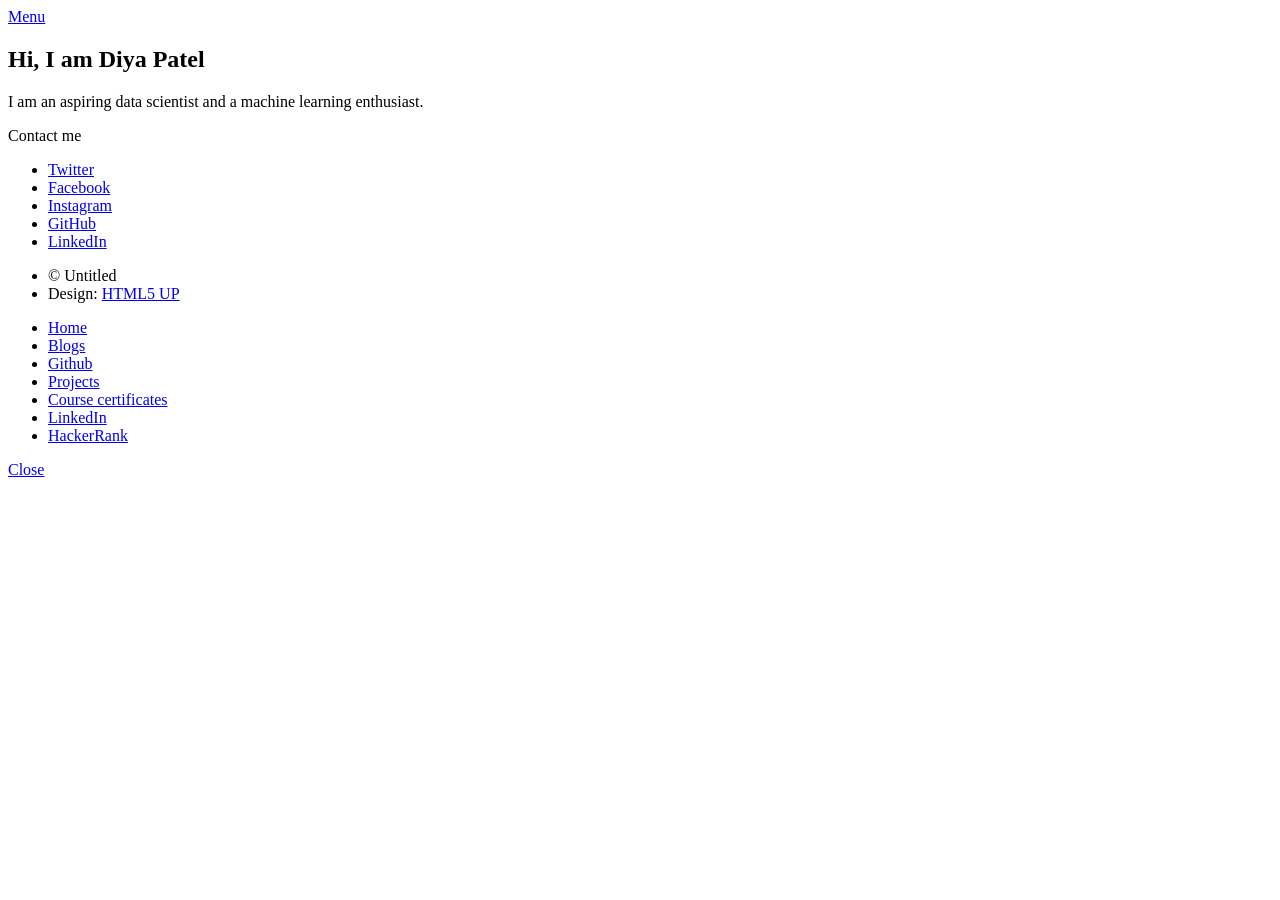
==== index.html @ 5899713f "Initial commit" ====
<!DOCTYPE HTML>
<!--
	Forty by HTML5 UP
	html5up.net | @ajlkn
	Free for personal and commercial use under the CCA 3.0 license (html5up.net/license)
-->
<html>
	<head>
		<title>Diya's portfolio</title>
		<meta charset="utf-8" />
		<meta name="viewport" content="width=device-width, initial-scale=1, user-scalable=no" />
		<link rel="stylesheet" href="assets/css/main.css" />
		<noscript><link rel="stylesheet" href="assets/css/noscript.css" /></noscript>
	</head>
	<body class="is-preload">

		<!-- Wrapper -->
			<div id="wrapper">

				<!-- Header -->
					<header id="header" class="alt">
						<a href="index.html" class="logo"><strong></strong> <span></span></a>
						<nav>
							<a href="#menu">Menu</a>
						</nav>
					</header>

				<!-- Menu -->
					<nav id="menu">
						<ul class="links">
							<li><a href="index.html">Home</a></li>
							<li><a href="generic.html">Blogs</a></li>
							<li><a href="https://github.com/diapatel">Github</a></li>
							<li><a href="elements.html">Projects</a></li>
							<li><a href="elements.html">Course certificates</a></li>
							<li><a href="elements.html">LinkedIn</a></li>
							<li><a href="elements.html">HackerRank</a></li>
						</ul>
						<ul class="actions stacked">
						<!--	<li><a href="#" class="button primary fit">Get Started</a></li> 
							<li><a href="#" class="button fit">Log In</a></li> -->
						</ul>
					</nav>

				<!-- Banner -->
					<section id="banner" class="major">
						<div class="inner">
							<header class="major">
								<h1> Hi, I am Diya Patel</h1>
							</header>
							<div class="content">
								<p>I am an aspiring data scientist and a machine learning enthusiast.</p>
								<ul class="actions"> 
							<!--		<li><a href="#one" class="button next scrolly">Get Started</a></li> -->
								</ul>
							</div>
						</div>
					</section>

				<!-- Main -->
			<!--		<div id="main">

						<!-- One -->
							<section id="one" class="tiles">
					<!--			<article>
									<span class="image">
										<img src=C:\Users\Rakesh\OneDrive\Pictures\BvJbg8Z-inspirational-quote-wallpaper.jpg" alt="" />
									</span>
									<header class="major">
										<h3><a href="landing.html" class="link">Aliquam</a></h3>
										<p>Ipsum dolor sit amet</p>
									</header>
								</article>
								<article>
									<span class="image">
										<img src="images/pic02.jpg" alt="" />
									</span>
									<header class="major">
										<h3><a href="landing.html" class="link">Tempus</a></h3>
										<p>feugiat amet tempus</p>
									</header>
								</article>
								<article>
									<span class="image">
										<img src="images/pic03.jpg" alt="" />
									</span>
									<header class="major">
										<h3><a href="landing.html" class="https://medium.com/@diya.r.pateldpsv/perks-of-using-category-data-type-in-pandas-9f0ec62cf2f5">Magna</a></h3>
										<p>Lorem etiam nullam</p>
									</header>
								</article>
								<article>
									<span class="image">
										<img src="images/pic04.jpg" alt="" />
									</span>
									<header class="major">
										<h3><a href="landing.html" class="link">Ipsum</a></h3>
										<p>Nisl sed aliquam</p>
									</header>
								</article>
								<article>
									<span class="image">
										<img src="images/pic05.jpg" alt="" />
									</span>
									<header class="major">
										<h3><a href="landing.html" class="link">Consequat</a></h3>
										<p>Ipsum dolor sit amet</p>
									</header>
								</article>
								<article>
									<span class="image">
										<img src="images/pic06.jpg" alt="" />
									</span>
									<header class="major">
										<h3><a href="landing.html" class="link">Etiam</a></h3>
										<p>Feugiat amet tempus</p>
									</header>
								</article> -->
							</section> 

						<!-- Two -->
					<!--		<section id="two">
								<div class="inner">
									<header class="major">
										<h2>Massa libero</h2>
									</header>
									<p>Nullam et orci eu lorem consequat tincidunt vivamus et sagittis libero. Mauris aliquet magna magna sed nunc rhoncus pharetra. Pellentesque condimentum sem. In efficitur ligula tate urna. Maecenas laoreet massa vel lacinia pellentesque lorem ipsum dolor. Nullam et orci eu lorem consequat tincidunt. Vivamus et sagittis libero. Mauris aliquet magna magna sed nunc rhoncus amet pharetra et feugiat tempus.</p>
									<ul class="actions">
										<li><a href="landing.html" class="button next">Get Started</a></li>
									</ul>
								</div>
							</section> -->

					</div> 

				<!-- Contact -->
			<!--		<section id="contact">
						<div class="inner">
							<section>
								<form method="post" action="#">
									<div class="fields">
										<div class="field half">
											<label for="name">Name</label>
											<input type="text" name="name" id="name" />
										</div>
										<div class="field half">
											<label for="email">Email</label>
											<input type="text" name="email" id="email" />
										</div>
										<div class="field">
											<label for="message">Message</label>
											<textarea name="message" id="message" rows="6"></textarea>
										</div>
									</div>
									<ul class="actions">
										<li><input type="submit" value="Send Message" class="primary" /></li>
										<li><input type="reset" value="Clear" /></li>
									</ul>
								</form>
							</section>
							<section class="split">
								<section>
									<div class="contact-method">
										<span class="icon solid alt fa-envelope"></span>
										<h3>Email</h3>
										<a href="#">information@untitled.tld</a>
									</div>
								</section>
								<section>
									<div class="contact-method">
										<span class="icon solid alt fa-phone"></span>
										<h3>Phone</h3>
										<span>(000) 000-0000 x12387</span>
									</div>
								</section>
								<section>
									<div class="contact-method">
										<span class="icon solid alt fa-home"></span>
										<h3>Address</h3>
										<span>1234 Somewhere Road #5432<br />
										Nashville, TN 00000<br />
										United States of America</span>
									</div>
								</section>
							</section>
						</div>
					</section> -->

				<!-- Footer -->
					<footer id="footer">

						<div class="inner">
							<label for="name">Contact me</label>
							<ul class="icons">
								<li><a href="#" class="icon brands alt fa-twitter"><span class="label">Twitter</span></a></li>
								<li><a href="#" class="icon brands alt fa-facebook-f"><span class="label">Facebook</span></a></li>
								<li><a href="#" class="icon brands alt fa-instagram"><span class="label">Instagram</span></a></li>
								<li><a href="#" class="icon brands alt fa-github"><span class="label">GitHub</span></a></li>
								<li><a href="#" class="icon brands alt fa-linkedin-in"><span class="label">LinkedIn</span></a></li>
							</ul>
							<ul class="copyright">
								<li>&copy; Untitled</li><li>Design: <a href="https://html5up.net">HTML5 UP</a></li>
							</ul>
						</div>
					</footer>

			</div>

		<!-- Scripts -->
			<script src="assets/js/jquery.min.js"></script>
			<script src="assets/js/jquery.scrolly.min.js"></script>
			<script src="assets/js/jquery.scrollex.min.js"></script>
			<script src="assets/js/browser.min.js"></script>
			<script src="assets/js/breakpoints.min.js"></script>
			<script src="assets/js/util.js"></script>
			<script src="assets/js/main.js"></script>

	</body>
</html>
---- assets/css/main.css ----
@import url(fontawesome-all.min.css);
@import url("https://fonts.googleapis.com/css?family=Source+Sans+Pro:300,300italic,600,600italic");

/*
	Forty by HTML5 UP
	html5up.net | @ajlkn
	Free for personal and commercial use under the CCA 3.0 license (html5up.net/license)
*/

html, body, div, span, applet, object,
iframe, h1, h2, h3, h4, h5, h6, p, blockquote,
pre, a, abbr, acronym, address, big, cite,
code, del, dfn, em, img, ins, kbd, q, s, samp,
small, strike, strong, sub, sup, tt, var, b,
u, i, center, dl, dt, dd, ol, ul, li, fieldset,
form, label, legend, table, caption, tbody,
tfoot, thead, tr, th, td, article, aside,
canvas, details, embed, figure, figcaption,
footer, header, hgroup, menu, nav, output, ruby,
section, summary, time, mark, audio, video {
	margin: 0;
	padding: 0;
	border: 0;
	font-size: 100%;
	font: inherit;
	vertical-align: baseline;}

article, aside, details, figcaption, figure,
footer, header, hgroup, menu, nav, section {
	display: block;}

body {
	line-height: 1;
}

ol, ul {
	list-style: none;
}

blockquote, q {
	quotes: none;
}

	blockquote:before, blockquote:after, q:before, q:after {
		content: '';
		content: none;
	}

table {
	border-collapse: collapse;
	border-spacing: 0;
}

body {
	-webkit-text-size-adjust: none;
}

mark {
	background-color: transparent;
	color: inherit;
}

input::-moz-focus-inner {
	border: 0;
	padding: 0;
}

input, select, textarea {
	-moz-appearance: none;
	-webkit-appearance: none;
	-ms-appearance: none;
	appearance: none;
}

/* Basic */

	@-ms-viewport {
		width: device-width;
	}

	body {
		-ms-overflow-style: scrollbar;
	}

	@media screen and (max-width: 480px) {

		html, body {
			min-width: 320px;
		}

	}

	html {
		box-sizing: border-box;
	}

	*, *:before, *:after {
		box-sizing: inherit;
	}

	body {
		background: #242943;
	}

		body.is-preload *, body.is-preload *:before, body.is-preload *:after {
			-moz-animation: none !important;
			-webkit-animation: none !important;
			-ms-animation: none !important;
			animation: none !important;
			-moz-transition: none !important;
			-webkit-transition: none !important;
			-ms-transition: none !important;
			transition: none !important;
		}

/* Type */

	body, input, select, textarea {
		color: #ffffff;
		font-family: "Source Sans Pro", Helvetica, sans-serif;
		font-size: 17pt;
		font-weight: 300;
		letter-spacing: 0.025em;
		line-height: 1.65;
	}

		@media screen and (max-width: 1680px) {

			body, input, select, textarea {
				font-size: 14pt;
			}

		}

		@media screen and (max-width: 1280px) {

			body, input, select, textarea {
				font-size: 12pt;
			}

		}

		@media screen and (max-width: 360px) {

			body, input, select, textarea {
				font-size: 11pt;
			}

		}

	a {
		-moz-transition: color 0.2s ease-in-out, border-bottom-color 0.2s ease-in-out;
		-webkit-transition: color 0.2s ease-in-out, border-bottom-color 0.2s ease-in-out;
		-ms-transition: color 0.2s ease-in-out, border-bottom-color 0.2s ease-in-out;
		transition: color 0.2s ease-in-out, border-bottom-color 0.2s ease-in-out;
		border-bottom: dotted 1px;
		color: inherit;
		text-decoration: none;
	}

		a:hover {
			border-bottom-color: transparent;
			color: #9bf1ff !important;
		}

		a:active {
			color: #53e3fb !important;
		}

	strong, b {
		color: #ffffff;
		font-weight: 600;
	}

	em, i {
		font-style: italic;
	}

	p {
		margin: 0 0 2em 0;
	}

	h1, h2, h3, h4, h5, h6 {
		color: #ffffff;
		font-weight: 600;
		line-height: 1.65;
		margin: 0 0 1em 0;
	}

		h1 a, h2 a, h3 a, h4 a, h5 a, h6 a {
			color: inherit;
			border-bottom: 0;
		}

	h1 {
		font-size: 2.5em;
	}

	h2 {
		font-size: 1.75em;
	}

	h3 {
		font-size: 1.35em;
	}

	h4 {
		font-size: 1.1em;
	}

	h5 {
		font-size: 0.9em;
	}

	h6 {
		font-size: 0.7em;
	}

	@media screen and (max-width: 736px) {

		h1 {
			font-size: 2em;
		}

		h2 {
			font-size: 1.5em;
		}

		h3 {
			font-size: 1.25em;
		}

	}

	sub {
		font-size: 0.8em;
		position: relative;
		top: 0.5em;
	}

	sup {
		font-size: 0.8em;
		position: relative;
		top: -0.5em;
	}

	blockquote {
		border-left: solid 4px rgba(212, 212, 255, 0.1);
		font-style: italic;
		margin: 0 0 2em 0;
		padding: 0.5em 0 0.5em 2em;
	}

	code {
		background: rgba(212, 212, 255, 0.035);
		font-family: "Courier New", monospace;
		font-size: 0.9em;
		margin: 0 0.25em;
		padding: 0.25em 0.65em;
	}

	pre {
		-webkit-overflow-scrolling: touch;
		font-family: "Courier New", monospace;
		font-size: 0.9em;
		margin: 0 0 2em 0;
	}

		pre code {
			display: block;
			line-height: 1.75;
			padding: 1em 1.5em;
			overflow-x: auto;
		}

	hr {
		border: 0;
		border-bottom: solid 1px rgba(212, 212, 255, 0.1);
		margin: 2em 0;
	}

		hr.major {
			margin: 3em 0;
		}

	.align-left {
		text-align: left;
	}

	.align-center {
		text-align: center;
	}

	.align-right {
		text-align: right;
	}

/* Row */

	.row {
		display: flex;
		flex-wrap: wrap;
		box-sizing: border-box;
		align-items: stretch;
	}

		.row > * {
			box-sizing: border-box;
		}

		.row.gtr-uniform > * > :last-child {
			margin-bottom: 0;
		}

		.row.aln-left {
			justify-content: flex-start;
		}

		.row.aln-center {
			justify-content: center;
		}

		.row.aln-right {
			justify-content: flex-end;
		}

		.row.aln-top {
			align-items: flex-start;
		}

		.row.aln-middle {
			align-items: center;
		}

		.row.aln-bottom {
			align-items: flex-end;
		}

		.row > .imp {
			order: -1;
		}

		.row > .col-1 {
			width: 8.33333%;
		}

		.row > .off-1 {
			margin-left: 8.33333%;
		}

		.row > .col-2 {
			width: 16.66667%;
		}

		.row > .off-2 {
			margin-left: 16.66667%;
		}

		.row > .col-3 {
			width: 25%;
		}

		.row > .off-3 {
			margin-left: 25%;
		}

		.row > .col-4 {
			width: 33.33333%;
		}

		.row > .off-4 {
			margin-left: 33.33333%;
		}

		.row > .col-5 {
			width: 41.66667%;
		}

		.row > .off-5 {
			margin-left: 41.66667%;
		}

		.row > .col-6 {
			width: 50%;
		}

		.row > .off-6 {
			margin-left: 50%;
		}

		.row > .col-7 {
			width: 58.33333%;
		}

		.row > .off-7 {
			margin-left: 58.33333%;
		}

		.row > .col-8 {
			width: 66.66667%;
		}

		.row > .off-8 {
			margin-left: 66.66667%;
		}

		.row > .col-9 {
			width: 75%;
		}

		.row > .off-9 {
			margin-left: 75%;
		}

		.row > .col-10 {
			width: 83.33333%;
		}

		.row > .off-10 {
			margin-left: 83.33333%;
		}

		.row > .col-11 {
			width: 91.66667%;
		}

		.row > .off-11 {
			margin-left: 91.66667%;
		}

		.row > .col-12 {
			width: 100%;
		}

		.row > .off-12 {
			margin-left: 100%;
		}

		.row.gtr-0 {
			margin-top: 0;
			margin-left: 0em;
		}

			.row.gtr-0 > * {
				padding: 0 0 0 0em;
			}

			.row.gtr-0.gtr-uniform {
				margin-top: 0em;
			}

				.row.gtr-0.gtr-uniform > * {
					padding-top: 0em;
				}

		.row.gtr-25 {
			margin-top: 0;
			margin-left: -0.5em;
		}

			.row.gtr-25 > * {
				padding: 0 0 0 0.5em;
			}

			.row.gtr-25.gtr-uniform {
				margin-top: -0.5em;
			}

				.row.gtr-25.gtr-uniform > * {
					padding-top: 0.5em;
				}

		.row.gtr-50 {
			margin-top: 0;
			margin-left: -1em;
		}

			.row.gtr-50 > * {
				padding: 0 0 0 1em;
			}

			.row.gtr-50.gtr-uniform {
				margin-top: -1em;
			}

				.row.gtr-50.gtr-uniform > * {
					padding-top: 1em;
				}

		.row {
			margin-top: 0;
			margin-left: -2em;
		}

			.row > * {
				padding: 0 0 0 2em;
			}

			.row.gtr-uniform {
				margin-top: -2em;
			}

				.row.gtr-uniform > * {
					padding-top: 2em;
				}

		.row.gtr-150 {
			margin-top: 0;
			margin-left: -3em;
		}

			.row.gtr-150 > * {
				padding: 0 0 0 3em;
			}

			.row.gtr-150.gtr-uniform {
				margin-top: -3em;
			}

				.row.gtr-150.gtr-uniform > * {
					padding-top: 3em;
				}

		.row.gtr-200 {
			margin-top: 0;
			margin-left: -4em;
		}

			.row.gtr-200 > * {
				padding: 0 0 0 4em;
			}

			.row.gtr-200.gtr-uniform {
				margin-top: -4em;
			}

				.row.gtr-200.gtr-uniform > * {
					padding-top: 4em;
				}

		@media screen and (max-width: 1680px) {

			.row {
				display: flex;
				flex-wrap: wrap;
				box-sizing: border-box;
				align-items: stretch;
			}

				.row > * {
					box-sizing: border-box;
				}

				.row.gtr-uniform > * > :last-child {
					margin-bottom: 0;
				}

				.row.aln-left {
					justify-content: flex-start;
				}

				.row.aln-center {
					justify-content: center;
				}

				.row.aln-right {
					justify-content: flex-end;
				}

				.row.aln-top {
					align-items: flex-start;
				}

				.row.aln-middle {
					align-items: center;
				}

				.row.aln-bottom {
					align-items: flex-end;
				}

				.row > .imp-xlarge {
					order: -1;
				}

				.row > .col-1-xlarge {
					width: 8.33333%;
				}

				.row > .off-1-xlarge {
					margin-left: 8.33333%;
				}

				.row > .col-2-xlarge {
					width: 16.66667%;
				}

				.row > .off-2-xlarge {
					margin-left: 16.66667%;
				}

				.row > .col-3-xlarge {
					width: 25%;
				}

				.row > .off-3-xlarge {
					margin-left: 25%;
				}

				.row > .col-4-xlarge {
					width: 33.33333%;
				}

				.row > .off-4-xlarge {
					margin-left: 33.33333%;
				}

				.row > .col-5-xlarge {
					width: 41.66667%;
				}

				.row > .off-5-xlarge {
					margin-left: 41.66667%;
				}

				.row > .col-6-xlarge {
					width: 50%;
				}

				.row > .off-6-xlarge {
					margin-left: 50%;
				}

				.row > .col-7-xlarge {
					width: 58.33333%;
				}

				.row > .off-7-xlarge {
					margin-left: 58.33333%;
				}

				.row > .col-8-xlarge {
					width: 66.66667%;
				}

				.row > .off-8-xlarge {
					margin-left: 66.66667%;
				}

				.row > .col-9-xlarge {
					width: 75%;
				}

				.row > .off-9-xlarge {
					margin-left: 75%;
				}

				.row > .col-10-xlarge {
					width: 83.33333%;
				}

				.row > .off-10-xlarge {
					margin-left: 83.33333%;
				}

				.row > .col-11-xlarge {
					width: 91.66667%;
				}

				.row > .off-11-xlarge {
					margin-left: 91.66667%;
				}

				.row > .col-12-xlarge {
					width: 100%;
				}

				.row > .off-12-xlarge {
					margin-left: 100%;
				}

				.row.gtr-0 {
					margin-top: 0;
					margin-left: 0em;
				}

					.row.gtr-0 > * {
						padding: 0 0 0 0em;
					}

					.row.gtr-0.gtr-uniform {
						margin-top: 0em;
					}

						.row.gtr-0.gtr-uniform > * {
							padding-top: 0em;
						}

				.row.gtr-25 {
					margin-top: 0;
					margin-left: -0.5em;
				}

					.row.gtr-25 > * {
						padding: 0 0 0 0.5em;
					}

					.row.gtr-25.gtr-uniform {
						margin-top: -0.5em;
					}

						.row.gtr-25.gtr-uniform > * {
							padding-top: 0.5em;
						}

				.row.gtr-50 {
					margin-top: 0;
					margin-left: -1em;
				}

					.row.gtr-50 > * {
						padding: 0 0 0 1em;
					}

					.row.gtr-50.gtr-uniform {
						margin-top: -1em;
					}

						.row.gtr-50.gtr-uniform > * {
							padding-top: 1em;
						}

				.row {
					margin-top: 0;
					margin-left: -2em;
				}

					.row > * {
						padding: 0 0 0 2em;
					}

					.row.gtr-uniform {
						margin-top: -2em;
					}

						.row.gtr-uniform > * {
							padding-top: 2em;
						}

				.row.gtr-150 {
					margin-top: 0;
					margin-left: -3em;
				}

					.row.gtr-150 > * {
						padding: 0 0 0 3em;
					}

					.row.gtr-150.gtr-uniform {
						margin-top: -3em;
					}

						.row.gtr-150.gtr-uniform > * {
							padding-top: 3em;
						}

				.row.gtr-200 {
					margin-top: 0;
					margin-left: -4em;
				}

					.row.gtr-200 > * {
						padding: 0 0 0 4em;
					}

					.row.gtr-200.gtr-uniform {
						margin-top: -4em;
					}

						.row.gtr-200.gtr-uniform > * {
							padding-top: 4em;
						}

		}

		@media screen and (max-width: 1280px) {

			.row {
				display: flex;
				flex-wrap: wrap;
				box-sizing: border-box;
				align-items: stretch;
			}

				.row > * {
					box-sizing: border-box;
				}

				.row.gtr-uniform > * > :last-child {
					margin-bottom: 0;
				}

				.row.aln-left {
					justify-content: flex-start;
				}

				.row.aln-center {
					justify-content: center;
				}

				.row.aln-right {
					justify-content: flex-end;
				}

				.row.aln-top {
					align-items: flex-start;
				}

				.row.aln-middle {
					align-items: center;
				}

				.row.aln-bottom {
					align-items: flex-end;
				}

				.row > .imp-large {
					order: -1;
				}

				.row > .col-1-large {
					width: 8.33333%;
				}

				.row > .off-1-large {
					margin-left: 8.33333%;
				}

				.row > .col-2-large {
					width: 16.66667%;
				}

				.row > .off-2-large {
					margin-left: 16.66667%;
				}

				.row > .col-3-large {
					width: 25%;
				}

				.row > .off-3-large {
					margin-left: 25%;
				}

				.row > .col-4-large {
					width: 33.33333%;
				}

				.row > .off-4-large {
					margin-left: 33.33333%;
				}

				.row > .col-5-large {
					width: 41.66667%;
				}

				.row > .off-5-large {
					margin-left: 41.66667%;
				}

				.row > .col-6-large {
					width: 50%;
				}

				.row > .off-6-large {
					margin-left: 50%;
				}

				.row > .col-7-large {
					width: 58.33333%;
				}

				.row > .off-7-large {
					margin-left: 58.33333%;
				}

				.row > .col-8-large {
					width: 66.66667%;
				}

				.row > .off-8-large {
					margin-left: 66.66667%;
				}

				.row > .col-9-large {
					width: 75%;
				}

				.row > .off-9-large {
					margin-left: 75%;
				}

				.row > .col-10-large {
					width: 83.33333%;
				}

				.row > .off-10-large {
					margin-left: 83.33333%;
				}

				.row > .col-11-large {
					width: 91.66667%;
				}

				.row > .off-11-large {
					margin-left: 91.66667%;
				}

				.row > .col-12-large {
					width: 100%;
				}

				.row > .off-12-large {
					margin-left: 100%;
				}

				.row.gtr-0 {
					margin-top: 0;
					margin-left: 0em;
				}

					.row.gtr-0 > * {
						padding: 0 0 0 0em;
					}

					.row.gtr-0.gtr-uniform {
						margin-top: 0em;
					}

						.row.gtr-0.gtr-uniform > * {
							padding-top: 0em;
						}

				.row.gtr-25 {
					margin-top: 0;
					margin-left: -0.375em;
				}

					.row.gtr-25 > * {
						padding: 0 0 0 0.375em;
					}

					.row.gtr-25.gtr-uniform {
						margin-top: -0.375em;
					}

						.row.gtr-25.gtr-uniform > * {
							padding-top: 0.375em;
						}

				.row.gtr-50 {
					margin-top: 0;
					margin-left: -0.75em;
				}

					.row.gtr-50 > * {
						padding: 0 0 0 0.75em;
					}

					.row.gtr-50.gtr-uniform {
						margin-top: -0.75em;
					}

						.row.gtr-50.gtr-uniform > * {
							padding-top: 0.75em;
						}

				.row {
					margin-top: 0;
					margin-left: -1.5em;
				}

					.row > * {
						padding: 0 0 0 1.5em;
					}

					.row.gtr-uniform {
						margin-top: -1.5em;
					}

						.row.gtr-uniform > * {
							padding-top: 1.5em;
						}

				.row.gtr-150 {
					margin-top: 0;
					margin-left: -2.25em;
				}

					.row.gtr-150 > * {
						padding: 0 0 0 2.25em;
					}

					.row.gtr-150.gtr-uniform {
						margin-top: -2.25em;
					}

						.row.gtr-150.gtr-uniform > * {
							padding-top: 2.25em;
						}

				.row.gtr-200 {
					margin-top: 0;
					margin-left: -3em;
				}

					.row.gtr-200 > * {
						padding: 0 0 0 3em;
					}

					.row.gtr-200.gtr-uniform {
						margin-top: -3em;
					}

						.row.gtr-200.gtr-uniform > * {
							padding-top: 3em;
						}

		}

		@media screen and (max-width: 980px) {

			.row {
				display: flex;
				flex-wrap: wrap;
				box-sizing: border-box;
				align-items: stretch;
			}

				.row > * {
					box-sizing: border-box;
				}

				.row.gtr-uniform > * > :last-child {
					margin-bottom: 0;
				}

				.row.aln-left {
					justify-content: flex-start;
				}

				.row.aln-center {
					justify-content: center;
				}

				.row.aln-right {
					justify-content: flex-end;
				}

				.row.aln-top {
					align-items: flex-start;
				}

				.row.aln-middle {
					align-items: center;
				}

				.row.aln-bottom {
					align-items: flex-end;
				}

				.row > .imp-medium {
					order: -1;
				}

				.row > .col-1-medium {
					width: 8.33333%;
				}

				.row > .off-1-medium {
					margin-left: 8.33333%;
				}

				.row > .col-2-medium {
					width: 16.66667%;
				}

				.row > .off-2-medium {
					margin-left: 16.66667%;
				}

				.row > .col-3-medium {
					width: 25%;
				}

				.row > .off-3-medium {
					margin-left: 25%;
				}

				.row > .col-4-medium {
					width: 33.33333%;
				}

				.row > .off-4-medium {
					margin-left: 33.33333%;
				}

				.row > .col-5-medium {
					width: 41.66667%;
				}

				.row > .off-5-medium {
					margin-left: 41.66667%;
				}

				.row > .col-6-medium {
					width: 50%;
				}

				.row > .off-6-medium {
					margin-left: 50%;
				}

				.row > .col-7-medium {
					width: 58.33333%;
				}

				.row > .off-7-medium {
					margin-left: 58.33333%;
				}

				.row > .col-8-medium {
					width: 66.66667%;
				}

				.row > .off-8-medium {
					margin-left: 66.66667%;
				}

				.row > .col-9-medium {
					width: 75%;
				}

				.row > .off-9-medium {
					margin-left: 75%;
				}

				.row > .col-10-medium {
					width: 83.33333%;
				}

				.row > .off-10-medium {
					margin-left: 83.33333%;
				}

				.row > .col-11-medium {
					width: 91.66667%;
				}

				.row > .off-11-medium {
					margin-left: 91.66667%;
				}

				.row > .col-12-medium {
					width: 100%;
				}

				.row > .off-12-medium {
					margin-left: 100%;
				}

				.row.gtr-0 {
					margin-top: 0;
					margin-left: 0em;
				}

					.row.gtr-0 > * {
						padding: 0 0 0 0em;
					}

					.row.gtr-0.gtr-uniform {
						margin-top: 0em;
					}

						.row.gtr-0.gtr-uniform > * {
							padding-top: 0em;
						}

				.row.gtr-25 {
					margin-top: 0;
					margin-left: -0.375em;
				}

					.row.gtr-25 > * {
						padding: 0 0 0 0.375em;
					}

					.row.gtr-25.gtr-uniform {
						margin-top: -0.375em;
					}

						.row.gtr-25.gtr-uniform > * {
							padding-top: 0.375em;
						}

				.row.gtr-50 {
					margin-top: 0;
					margin-left: -0.75em;
				}

					.row.gtr-50 > * {
						padding: 0 0 0 0.75em;
					}

					.row.gtr-50.gtr-uniform {
						margin-top: -0.75em;
					}

						.row.gtr-50.gtr-uniform > * {
							padding-top: 0.75em;
						}

				.row {
					margin-top: 0;
					margin-left: -1.5em;
				}

					.row > * {
						padding: 0 0 0 1.5em;
					}

					.row.gtr-uniform {
						margin-top: -1.5em;
					}

						.row.gtr-uniform > * {
							padding-top: 1.5em;
						}

				.row.gtr-150 {
					margin-top: 0;
					margin-left: -2.25em;
				}

					.row.gtr-150 > * {
						padding: 0 0 0 2.25em;
					}

					.row.gtr-150.gtr-uniform {
						margin-top: -2.25em;
					}

						.row.gtr-150.gtr-uniform > * {
							padding-top: 2.25em;
						}

				.row.gtr-200 {
					margin-top: 0;
					margin-left: -3em;
				}

					.row.gtr-200 > * {
						padding: 0 0 0 3em;
					}

					.row.gtr-200.gtr-uniform {
						margin-top: -3em;
					}

						.row.gtr-200.gtr-uniform > * {
							padding-top: 3em;
						}

		}

		@media screen and (max-width: 736px) {

			.row {
				display: flex;
				flex-wrap: wrap;
				box-sizing: border-box;
				align-items: stretch;
			}

				.row > * {
					box-sizing: border-box;
				}

				.row.gtr-uniform > * > :last-child {
					margin-bottom: 0;
				}

				.row.aln-left {
					justify-content: flex-start;
				}

				.row.aln-center {
					justify-content: center;
				}

				.row.aln-right {
					justify-content: flex-end;
				}

				.row.aln-top {
					align-items: flex-start;
				}

				.row.aln-middle {
					align-items: center;
				}

				.row.aln-bottom {
					align-items: flex-end;
				}

				.row > .imp-small {
					order: -1;
				}

				.row > .col-1-small {
					width: 8.33333%;
				}

				.row > .off-1-small {
					margin-left: 8.33333%;
				}

				.row > .col-2-small {
					width: 16.66667%;
				}

				.row > .off-2-small {
					margin-left: 16.66667%;
				}

				.row > .col-3-small {
					width: 25%;
				}

				.row > .off-3-small {
					margin-left: 25%;
				}

				.row > .col-4-small {
					width: 33.33333%;
				}

				.row > .off-4-small {
					margin-left: 33.33333%;
				}

				.row > .col-5-small {
					width: 41.66667%;
				}

				.row > .off-5-small {
					margin-left: 41.66667%;
				}

				.row > .col-6-small {
					width: 50%;
				}

				.row > .off-6-small {
					margin-left: 50%;
				}

				.row > .col-7-small {
					width: 58.33333%;
				}

				.row > .off-7-small {
					margin-left: 58.33333%;
				}

				.row > .col-8-small {
					width: 66.66667%;
				}

				.row > .off-8-small {
					margin-left: 66.66667%;
				}

				.row > .col-9-small {
					width: 75%;
				}

				.row > .off-9-small {
					margin-left: 75%;
				}

				.row > .col-10-small {
					width: 83.33333%;
				}

				.row > .off-10-small {
					margin-left: 83.33333%;
				}

				.row > .col-11-small {
					width: 91.66667%;
				}

				.row > .off-11-small {
					margin-left: 91.66667%;
				}

				.row > .col-12-small {
					width: 100%;
				}

				.row > .off-12-small {
					margin-left: 100%;
				}

				.row.gtr-0 {
					margin-top: 0;
					margin-left: 0em;
				}

					.row.gtr-0 > * {
						padding: 0 0 0 0em;
					}

					.row.gtr-0.gtr-uniform {
						margin-top: 0em;
					}

						.row.gtr-0.gtr-uniform > * {
							padding-top: 0em;
						}

				.row.gtr-25 {
					margin-top: 0;
					margin-left: -0.3125em;
				}

					.row.gtr-25 > * {
						padding: 0 0 0 0.3125em;
					}

					.row.gtr-25.gtr-uniform {
						margin-top: -0.3125em;
					}

						.row.gtr-25.gtr-uniform > * {
							padding-top: 0.3125em;
						}

				.row.gtr-50 {
					margin-top: 0;
					margin-left: -0.625em;
				}

					.row.gtr-50 > * {
						padding: 0 0 0 0.625em;
					}

					.row.gtr-50.gtr-uniform {
						margin-top: -0.625em;
					}

						.row.gtr-50.gtr-uniform > * {
							padding-top: 0.625em;
						}

				.row {
					margin-top: 0;
					margin-left: -1.25em;
				}

					.row > * {
						padding: 0 0 0 1.25em;
					}

					.row.gtr-uniform {
						margin-top: -1.25em;
					}

						.row.gtr-uniform > * {
							padding-top: 1.25em;
						}

				.row.gtr-150 {
					margin-top: 0;
					margin-left: -1.875em;
				}

					.row.gtr-150 > * {
						padding: 0 0 0 1.875em;
					}

					.row.gtr-150.gtr-uniform {
						margin-top: -1.875em;
					}

						.row.gtr-150.gtr-uniform > * {
							padding-top: 1.875em;
						}

				.row.gtr-200 {
					margin-top: 0;
					margin-left: -2.5em;
				}

					.row.gtr-200 > * {
						padding: 0 0 0 2.5em;
					}

					.row.gtr-200.gtr-uniform {
						margin-top: -2.5em;
					}

						.row.gtr-200.gtr-uniform > * {
							padding-top: 2.5em;
						}

		}

		@media screen and (max-width: 480px) {

			.row {
				display: flex;
				flex-wrap: wrap;
				box-sizing: border-box;
				align-items: stretch;
			}

				.row > * {
					box-sizing: border-box;
				}

				.row.gtr-uniform > * > :last-child {
					margin-bottom: 0;
				}

				.row.aln-left {
					justify-content: flex-start;
				}

				.row.aln-center {
					justify-content: center;
				}

				.row.aln-right {
					justify-content: flex-end;
				}

				.row.aln-top {
					align-items: flex-start;
				}

				.row.aln-middle {
					align-items: center;
				}

				.row.aln-bottom {
					align-items: flex-end;
				}

				.row > .imp-xsmall {
					order: -1;
				}

				.row > .col-1-xsmall {
					width: 8.33333%;
				}

				.row > .off-1-xsmall {
					margin-left: 8.33333%;
				}

				.row > .col-2-xsmall {
					width: 16.66667%;
				}

				.row > .off-2-xsmall {
					margin-left: 16.66667%;
				}

				.row > .col-3-xsmall {
					width: 25%;
				}

				.row > .off-3-xsmall {
					margin-left: 25%;
				}

				.row > .col-4-xsmall {
					width: 33.33333%;
				}

				.row > .off-4-xsmall {
					margin-left: 33.33333%;
				}

				.row > .col-5-xsmall {
					width: 41.66667%;
				}

				.row > .off-5-xsmall {
					margin-left: 41.66667%;
				}

				.row > .col-6-xsmall {
					width: 50%;
				}

				.row > .off-6-xsmall {
					margin-left: 50%;
				}

				.row > .col-7-xsmall {
					width: 58.33333%;
				}

				.row > .off-7-xsmall {
					margin-left: 58.33333%;
				}

				.row > .col-8-xsmall {
					width: 66.66667%;
				}

				.row > .off-8-xsmall {
					margin-left: 66.66667%;
				}

				.row > .col-9-xsmall {
					width: 75%;
				}

				.row > .off-9-xsmall {
					margin-left: 75%;
				}

				.row > .col-10-xsmall {
					width: 83.33333%;
				}

				.row > .off-10-xsmall {
					margin-left: 83.33333%;
				}

				.row > .col-11-xsmall {
					width: 91.66667%;
				}

				.row > .off-11-xsmall {
					margin-left: 91.66667%;
				}

				.row > .col-12-xsmall {
					width: 100%;
				}

				.row > .off-12-xsmall {
					margin-left: 100%;
				}

				.row.gtr-0 {
					margin-top: 0;
					margin-left: 0em;
				}

					.row.gtr-0 > * {
						padding: 0 0 0 0em;
					}

					.row.gtr-0.gtr-uniform {
						margin-top: 0em;
					}

						.row.gtr-0.gtr-uniform > * {
							padding-top: 0em;
						}

				.row.gtr-25 {
					margin-top: 0;
					margin-left: -0.3125em;
				}

					.row.gtr-25 > * {
						padding: 0 0 0 0.3125em;
					}

					.row.gtr-25.gtr-uniform {
						margin-top: -0.3125em;
					}

						.row.gtr-25.gtr-uniform > * {
							padding-top: 0.3125em;
						}

				.row.gtr-50 {
					margin-top: 0;
					margin-left: -0.625em;
				}

					.row.gtr-50 > * {
						padding: 0 0 0 0.625em;
					}

					.row.gtr-50.gtr-uniform {
						margin-top: -0.625em;
					}

						.row.gtr-50.gtr-uniform > * {
							padding-top: 0.625em;
						}

				.row {
					margin-top: 0;
					margin-left: -1.25em;
				}

					.row > * {
						padding: 0 0 0 1.25em;
					}

					.row.gtr-uniform {
						margin-top: -1.25em;
					}

						.row.gtr-uniform > * {
							padding-top: 1.25em;
						}

				.row.gtr-150 {
					margin-top: 0;
					margin-left: -1.875em;
				}

					.row.gtr-150 > * {
						padding: 0 0 0 1.875em;
					}

					.row.gtr-150.gtr-uniform {
						margin-top: -1.875em;
					}

						.row.gtr-150.gtr-uniform > * {
							padding-top: 1.875em;
						}

				.row.gtr-200 {
					margin-top: 0;
					margin-left: -2.5em;
				}

					.row.gtr-200 > * {
						padding: 0 0 0 2.5em;
					}

					.row.gtr-200.gtr-uniform {
						margin-top: -2.5em;
					}

						.row.gtr-200.gtr-uniform > * {
							padding-top: 2.5em;
						}

		}

/* Section/Article */

	section.special, article.special {
		text-align: center;
	}

	header.major {
		width: -moz-max-content;
		width: -webkit-max-content;
		width: -ms-max-content;
		width: max-content;
		margin-bottom: 2em;
	}

		header.major > :first-child {
			margin-bottom: 0;
			width: calc(100% + 0.5em);
		}

			header.major > :first-child:after {
				content: '';
				background-color: #ffffff;
				display: block;
				height: 2px;
				margin: 0.325em 0 0.5em 0;
				width: 100%;
			}

		header.major > p {
			font-size: 0.7em;
			font-weight: 600;
			letter-spacing: 0.25em;
			margin-bottom: 0;
			text-transform: uppercase;
		}

		body.is-ie header.major > :first-child:after {
			max-width: 9em;
		}

		body.is-ie header.major > h1:after {
			max-width: 100% !important;
		}

	@media screen and (max-width: 736px) {

		header.major > p br {
			display: none;
		}

	}

/* Form */

	form {
		margin: 0 0 2em 0;
	}

		form > :last-child {
			margin-bottom: 0;
		}

		form > .fields {
			display: -moz-flex;
			display: -webkit-flex;
			display: -ms-flex;
			display: flex;
			-moz-flex-wrap: wrap;
			-webkit-flex-wrap: wrap;
			-ms-flex-wrap: wrap;
			flex-wrap: wrap;
			width: calc(100% + 3em);
			margin: -1.5em 0 2em -1.5em;
		}

			form > .fields > .field {
				-moz-flex-grow: 0;
				-webkit-flex-grow: 0;
				-ms-flex-grow: 0;
				flex-grow: 0;
				-moz-flex-shrink: 0;
				-webkit-flex-shrink: 0;
				-ms-flex-shrink: 0;
				flex-shrink: 0;
				padding: 1.5em 0 0 1.5em;
				width: calc(100% - 1.5em);
			}

				form > .fields > .field.half {
					width: calc(50% - 0.75em);
				}

				form > .fields > .field.third {
					width: calc(100%/3 - 0.5em);
				}

				form > .fields > .field.quarter {
					width: calc(25% - 0.375em);
				}

		@media screen and (max-width: 480px) {

			form > .fields {
				width: calc(100% + 3em);
				margin: -1.5em 0 2em -1.5em;
			}

				form > .fields > .field {
					padding: 1.5em 0 0 1.5em;
					width: calc(100% - 1.5em);
				}

					form > .fields > .field.half {
						width: calc(100% - 1.5em);
					}

					form > .fields > .field.third {
						width: calc(100% - 1.5em);
					}

					form > .fields > .field.quarter {
						width: calc(100% - 1.5em);
					}

		}

	label {
		color: #ffffff;
		display: block;
		font-size: 0.8em;
		font-weight: 600;
		letter-spacing: 0.25em;
		margin: 0 0 1em 0;
		text-transform: uppercase;
	}

	input[type="text"],
	input[type="password"],
	input[type="email"],
	input[type="tel"],
	input[type="search"],
	input[type="url"],
	select,
	textarea {
		-moz-appearance: none;
		-webkit-appearance: none;
		-ms-appearance: none;
		appearance: none;
		background: rgba(212, 212, 255, 0.035);
		border: none;
		border-radius: 0;
		color: inherit;
		display: block;
		outline: 0;
		padding: 0 1em;
		text-decoration: none;
		width: 100%;
	}

		input[type="text"]:invalid,
		input[type="password"]:invalid,
		input[type="email"]:invalid,
		input[type="tel"]:invalid,
		input[type="search"]:invalid,
		input[type="url"]:invalid,
		select:invalid,
		textarea:invalid {
			box-shadow: none;
		}

		input[type="text"]:focus,
		input[type="password"]:focus,
		input[type="email"]:focus,
		input[type="tel"]:focus,
		input[type="search"]:focus,
		input[type="url"]:focus,
		select:focus,
		textarea:focus {
			border-color: #9bf1ff;
			box-shadow: 0 0 0 2px #9bf1ff;
		}

	select {
		background-image: url("data:image/svg+xml;charset=utf8,%3Csvg xmlns='http://www.w3.org/2000/svg' width='40' height='40' preserveAspectRatio='none' viewBox='0 0 40 40'%3E%3Cpath d='M9.4,12.3l10.4,10.4l10.4-10.4c0.2-0.2,0.5-0.4,0.9-0.4c0.3,0,0.6,0.1,0.9,0.4l3.3,3.3c0.2,0.2,0.4,0.5,0.4,0.9 c0,0.4-0.1,0.6-0.4,0.9L20.7,31.9c-0.2,0.2-0.5,0.4-0.9,0.4c-0.3,0-0.6-0.1-0.9-0.4L4.3,17.3c-0.2-0.2-0.4-0.5-0.4-0.9 c0-0.4,0.1-0.6,0.4-0.9l3.3-3.3c0.2-0.2,0.5-0.4,0.9-0.4S9.1,12.1,9.4,12.3z' fill='rgba(212, 212, 255, 0.1)' /%3E%3C/svg%3E");
		background-size: 1.25rem;
		background-repeat: no-repeat;
		background-position: calc(100% - 1rem) center;
		height: 2.75em;
		padding-right: 2.75em;
		text-overflow: ellipsis;
	}

		select option {
			color: #ffffff;
			background: #242943;
		}

		select:focus::-ms-value {
			background-color: transparent;
		}

		select::-ms-expand {
			display: none;
		}

	input[type="text"],
	input[type="password"],
	input[type="email"],
	input[type="tel"],
	input[type="search"],
	input[type="url"],
	select {
		height: 2.75em;
	}

	textarea {
		padding: 0.75em 1em;
	}

	input[type="checkbox"],
	input[type="radio"] {
		-moz-appearance: none;
		-webkit-appearance: none;
		-ms-appearance: none;
		appearance: none;
		display: block;
		float: left;
		margin-right: -2em;
		opacity: 0;
		width: 1em;
		z-index: -1;
	}

		input[type="checkbox"] + label,
		input[type="radio"] + label {
			text-decoration: none;
			color: #ffffff;
			cursor: pointer;
			display: inline-block;
			font-weight: 300;
			padding-left: 2.65em;
			padding-right: 0.75em;
			position: relative;
		}

			input[type="checkbox"] + label:before,
			input[type="radio"] + label:before {
				-moz-osx-font-smoothing: grayscale;
				-webkit-font-smoothing: antialiased;
				display: inline-block;
				font-style: normal;
				font-variant: normal;
				text-rendering: auto;
				line-height: 1;
				text-transform: none !important;
				font-family: 'Font Awesome 5 Free';
				font-weight: 900;
			}

			input[type="checkbox"] + label:before,
			input[type="radio"] + label:before {
				background: rgba(212, 212, 255, 0.035);
				content: '';
				display: inline-block;
				font-size: 0.8em;
				height: 2.0625em;
				left: 0;
				letter-spacing: 0;
				line-height: 2.0625em;
				position: absolute;
				text-align: center;
				top: 0;
				width: 2.0625em;
			}

		input[type="checkbox"]:checked + label:before,
		input[type="radio"]:checked + label:before {
			background: #ffffff;
			border-color: #9bf1ff;
			content: '\f00c';
			color: #242943;
		}

		input[type="checkbox"]:focus + label:before,
		input[type="radio"]:focus + label:before {
			box-shadow: 0 0 0 2px #9bf1ff;
		}

	input[type="radio"] + label:before {
		border-radius: 100%;
	}

	::-webkit-input-placeholder {
		color: rgba(244, 244, 255, 0.2) !important;
		opacity: 1.0;
	}

	:-moz-placeholder {
		color: rgba(244, 244, 255, 0.2) !important;
		opacity: 1.0;
	}

	::-moz-placeholder {
		color: rgba(244, 244, 255, 0.2) !important;
		opacity: 1.0;
	}

	:-ms-input-placeholder {
		color: rgba(244, 244, 255, 0.2) !important;
		opacity: 1.0;
	}

/* Box */

	.box {
		border: solid 1px rgba(212, 212, 255, 0.1);
		margin-bottom: 2em;
		padding: 1.5em;
	}

		.box > :last-child,
		.box > :last-child > :last-child,
		.box > :last-child > :last-child > :last-child {
			margin-bottom: 0;
		}

		.box.alt {
			border: 0;
			border-radius: 0;
			padding: 0;
		}

/* Icon */

	.icon {
		text-decoration: none;
		border-bottom: none;
		position: relative;
	}

		.icon:before {
			-moz-osx-font-smoothing: grayscale;
			-webkit-font-smoothing: antialiased;
			display: inline-block;
			font-style: normal;
			font-variant: normal;
			text-rendering: auto;
			line-height: 1;
			text-transform: none !important;
			font-family: 'Font Awesome 5 Free';
			font-weight: 400;
		}

		.icon > .label {
			display: none;
		}

		.icon:before {
			line-height: inherit;
		}

		.icon.solid:before {
			font-weight: 900;
		}

		.icon.brands:before {
			font-family: 'Font Awesome 5 Brands';
		}

		.icon.alt:before {
			background-color: #ffffff;
			border-radius: 100%;
			color: #242943;
			display: inline-block;
			height: 2em;
			line-height: 2em;
			text-align: center;
			width: 2em;
		}

	a.icon.alt:before {
		-moz-transition: background-color 0.2s ease-in-out;
		-webkit-transition: background-color 0.2s ease-in-out;
		-ms-transition: background-color 0.2s ease-in-out;
		transition: background-color 0.2s ease-in-out;
	}

	a.icon.alt:hover:before {
		background-color: #6fc3df;
	}

	a.icon.alt:active:before {
		background-color: #37a6cb;
	}

/* Image */

	.image {
		border: 0;
		display: inline-block;
		position: relative;
	}

		.image img {
			display: block;
		}

		.image.left, .image.right {
			max-width: 30%;
		}

			.image.left img, .image.right img {
				width: 100%;
			}

		.image.left {
			float: left;
			margin: 0 1.5em 1.25em 0;
			top: 0.25em;
		}

		.image.right {
			float: right;
			margin: 0 0 1.25em 1.5em;
			top: 0.25em;
		}

		.image.fit {
			display: block;
			margin: 0 0 2em 0;
			width: 100%;
		}

			.image.fit img {
				width: 100%;
			}

		.image.main {
			display: block;
			margin: 2.5em 0;
			width: 100%;
		}

			.image.main img {
				width: 100%;
			}

			@media screen and (max-width: 736px) {

				.image.main {
					margin: 1.5em 0;
				}

			}

/* List */

	ol {
		list-style: decimal;
		margin: 0 0 2em 0;
		padding-left: 1.25em;
	}

		ol li {
			padding-left: 0.25em;
		}

	ul {
		list-style: disc;
		margin: 0 0 2em 0;
		padding-left: 1em;
	}

		ul li {
			padding-left: 0.5em;
		}

		ul.alt {
			list-style: none;
			padding-left: 0;
		}

			ul.alt li {
				border-top: solid 1px rgba(212, 212, 255, 0.1);
				padding: 0.5em 0;
			}

				ul.alt li:first-child {
					border-top: 0;
					padding-top: 0;
				}

	dl {
		margin: 0 0 2em 0;
	}

		dl dt {
			display: block;
			font-weight: 600;
			margin: 0 0 1em 0;
		}

		dl dd {
			margin-left: 2em;
		}

/* Actions */

	ul.actions {
		display: -moz-flex;
		display: -webkit-flex;
		display: -ms-flex;
		display: flex;
		cursor: default;
		list-style: none;
		margin-left: -1em;
		padding-left: 0;
	}

		ul.actions li {
			padding: 0 0 0 1em;
			vertical-align: middle;
		}

		ul.actions.special {
			-moz-justify-content: center;
			-webkit-justify-content: center;
			-ms-justify-content: center;
			justify-content: center;
			width: 100%;
			margin-left: 0;
		}

			ul.actions.special li:first-child {
				padding-left: 0;
			}

		ul.actions.stacked {
			-moz-flex-direction: column;
			-webkit-flex-direction: column;
			-ms-flex-direction: column;
			flex-direction: column;
			margin-left: 0;
		}

			ul.actions.stacked li {
				padding: 1.3em 0 0 0;
			}

				ul.actions.stacked li:first-child {
					padding-top: 0;
				}

		ul.actions.fit {
			width: calc(100% + 1em);
		}

			ul.actions.fit li {
				-moz-flex-grow: 1;
				-webkit-flex-grow: 1;
				-ms-flex-grow: 1;
				flex-grow: 1;
				-moz-flex-shrink: 1;
				-webkit-flex-shrink: 1;
				-ms-flex-shrink: 1;
				flex-shrink: 1;
				width: 100%;
			}

				ul.actions.fit li > * {
					width: 100%;
				}

			ul.actions.fit.stacked {
				width: 100%;
			}

/* Icons */

	ul.icons {
		cursor: default;
		list-style: none;
		padding-left: 0;
	}

		ul.icons li {
			display: inline-block;
			padding: 0 1em 0 0;
		}

			ul.icons li:last-child {
				padding-right: 0;
			}

		@media screen and (max-width: 736px) {

			ul.icons li {
				padding: 0 0.75em 0 0;
			}

		}

/* Pagination */

	ul.pagination {
		cursor: default;
		list-style: none;
		padding-left: 0;
	}

		ul.pagination li {
			display: inline-block;
			padding-left: 0;
			vertical-align: middle;
		}

			ul.pagination li > .page {
				-moz-transition: background-color 0.2s ease-in-out, color 0.2s ease-in-out;
				-webkit-transition: background-color 0.2s ease-in-out, color 0.2s ease-in-out;
				-ms-transition: background-color 0.2s ease-in-out, color 0.2s ease-in-out;
				transition: background-color 0.2s ease-in-out, color 0.2s ease-in-out;
				border-bottom: 0;
				display: inline-block;
				font-size: 0.8em;
				font-weight: 600;
				height: 1.5em;
				line-height: 1.5em;
				margin: 0 0.125em;
				min-width: 1.5em;
				padding: 0 0.5em;
				text-align: center;
			}

				ul.pagination li > .page.active {
					background-color: #ffffff;
					color: #242943;
				}

					ul.pagination li > .page.active:hover {
						background-color: #9bf1ff;
						color: #242943 !important;
					}

					ul.pagination li > .page.active:active {
						background-color: #53e3fb;
					}

			ul.pagination li:first-child {
				padding-right: 0.75em;
			}

			ul.pagination li:last-child {
				padding-left: 0.75em;
			}

		@media screen and (max-width: 480px) {

			ul.pagination li:nth-child(n+2):nth-last-child(n+2) {
				display: none;
			}

			ul.pagination li:first-child {
				padding-right: 0;
			}

		}

/* Table */

	.table-wrapper {
		-webkit-overflow-scrolling: touch;
		overflow-x: auto;
	}

	table {
		margin: 0 0 2em 0;
		width: 100%;
	}

		table tbody tr {
			border: solid 1px rgba(212, 212, 255, 0.1);
			border-left: 0;
			border-right: 0;
		}

			table tbody tr:nth-child(2n + 1) {
				background-color: rgba(212, 212, 255, 0.035);
			}

		table td {
			padding: 0.75em 0.75em;
		}

		table th {
			color: #ffffff;
			font-size: 0.9em;
			font-weight: 600;
			padding: 0 0.75em 0.75em 0.75em;
			text-align: left;
		}

		table thead {
			border-bottom: solid 2px rgba(212, 212, 255, 0.1);
		}

		table tfoot {
			border-top: solid 2px rgba(212, 212, 255, 0.1);
		}

		table.alt {
			border-collapse: separate;
		}

			table.alt tbody tr td {
				border: solid 1px rgba(212, 212, 255, 0.1);
				border-left-width: 0;
				border-top-width: 0;
			}

				table.alt tbody tr td:first-child {
					border-left-width: 1px;
				}

			table.alt tbody tr:first-child td {
				border-top-width: 1px;
			}

			table.alt thead {
				border-bottom: 0;
			}

			table.alt tfoot {
				border-top: 0;
			}

/* Button */

	input[type="submit"],
	input[type="reset"],
	input[type="button"],
	button,
	.button {
		-moz-appearance: none;
		-webkit-appearance: none;
		-ms-appearance: none;
		appearance: none;
		-moz-transition: background-color 0.2s ease-in-out, box-shadow 0.2s ease-in-out, color 0.2s ease-in-out;
		-webkit-transition: background-color 0.2s ease-in-out, box-shadow 0.2s ease-in-out, color 0.2s ease-in-out;
		-ms-transition: background-color 0.2s ease-in-out, box-shadow 0.2s ease-in-out, color 0.2s ease-in-out;
		transition: background-color 0.2s ease-in-out, box-shadow 0.2s ease-in-out, color 0.2s ease-in-out;
		background-color: transparent;
		border: 0;
		border-radius: 0;
		box-shadow: inset 0 0 0 2px #ffffff;
		color: #ffffff;
		cursor: pointer;
		display: inline-block;
		font-size: 0.8em;
		font-weight: 600;
		height: 3.5em;
		letter-spacing: 0.25em;
		line-height: 3.5em;
		padding: 0 1.75em;
		text-align: center;
		text-decoration: none;
		text-transform: uppercase;
		white-space: nowrap;
	}

		input[type="submit"]:hover, input[type="submit"]:active,
		input[type="reset"]:hover,
		input[type="reset"]:active,
		input[type="button"]:hover,
		input[type="button"]:active,
		button:hover,
		button:active,
		.button:hover,
		.button:active {
			box-shadow: inset 0 0 0 2px #9bf1ff;
			color: #9bf1ff;
		}

		input[type="submit"]:active,
		input[type="reset"]:active,
		input[type="button"]:active,
		button:active,
		.button:active {
			background-color: rgba(155, 241, 255, 0.1);
			box-shadow: inset 0 0 0 2px #53e3fb;
			color: #53e3fb;
		}

		input[type="submit"].icon:before,
		input[type="reset"].icon:before,
		input[type="button"].icon:before,
		button.icon:before,
		.button.icon:before {
			margin-right: 0.5em;
		}

		input[type="submit"].fit,
		input[type="reset"].fit,
		input[type="button"].fit,
		button.fit,
		.button.fit {
			width: 100%;
		}

		input[type="submit"].small,
		input[type="reset"].small,
		input[type="button"].small,
		button.small,
		.button.small {
			font-size: 0.6em;
		}

		input[type="submit"].large,
		input[type="reset"].large,
		input[type="button"].large,
		button.large,
		.button.large {
			font-size: 1.25em;
			height: 3em;
			line-height: 3em;
		}

		input[type="submit"].next,
		input[type="reset"].next,
		input[type="button"].next,
		button.next,
		.button.next {
			padding-right: 4.5em;
			position: relative;
		}

			input[type="submit"].next:before, input[type="submit"].next:after,
			input[type="reset"].next:before,
			input[type="reset"].next:after,
			input[type="button"].next:before,
			input[type="button"].next:after,
			button.next:before,
			button.next:after,
			.button.next:before,
			.button.next:after {
				-moz-transition: opacity 0.2s ease-in-out;
				-webkit-transition: opacity 0.2s ease-in-out;
				-ms-transition: opacity 0.2s ease-in-out;
				transition: opacity 0.2s ease-in-out;
				background-position: center right;
				background-repeat: no-repeat;
				background-size: 36px 24px;
				content: '';
				display: block;
				height: 100%;
				position: absolute;
				right: 1.5em;
				top: 0;
				vertical-align: middle;
				width: 36px;
			}

			input[type="submit"].next:before,
			input[type="reset"].next:before,
			input[type="button"].next:before,
			button.next:before,
			.button.next:before {
				background-image: url("data:image/svg+xml;charset=utf8,%3Csvg xmlns='http://www.w3.org/2000/svg' xmlns:xlink='http://www.w3.org/1999/xlink' width='36px' height='24px' viewBox='0 0 36 24' zoomAndPan='disable'%3E%3Cstyle%3Eline %7B stroke: %23ffffff%3B stroke-width: 2px%3B %7D%3C/style%3E%3Cline x1='0' y1='12' x2='34' y2='12' /%3E%3Cline x1='25' y1='4' x2='34' y2='12.5' /%3E%3Cline x1='25' y1='20' x2='34' y2='11.5' /%3E%3C/svg%3E");
			}

			input[type="submit"].next:after,
			input[type="reset"].next:after,
			input[type="button"].next:after,
			button.next:after,
			.button.next:after {
				background-image: url("data:image/svg+xml;charset=utf8,%3Csvg xmlns='http://www.w3.org/2000/svg' xmlns:xlink='http://www.w3.org/1999/xlink' width='36px' height='24px' viewBox='0 0 36 24' zoomAndPan='disable'%3E%3Cstyle%3Eline %7B stroke: %239bf1ff%3B stroke-width: 2px%3B %7D%3C/style%3E%3Cline x1='0' y1='12' x2='34' y2='12' /%3E%3Cline x1='25' y1='4' x2='34' y2='12.5' /%3E%3Cline x1='25' y1='20' x2='34' y2='11.5' /%3E%3C/svg%3E");
				opacity: 0;
				z-index: 1;
			}

			input[type="submit"].next:hover:after, input[type="submit"].next:active:after,
			input[type="reset"].next:hover:after,
			input[type="reset"].next:active:after,
			input[type="button"].next:hover:after,
			input[type="button"].next:active:after,
			button.next:hover:after,
			button.next:active:after,
			.button.next:hover:after,
			.button.next:active:after {
				opacity: 1;
			}

			@media screen and (max-width: 1280px) {

				input[type="submit"].next,
				input[type="reset"].next,
				input[type="button"].next,
				button.next,
				.button.next {
					padding-right: 5em;
				}

			}

		input[type="submit"].primary,
		input[type="reset"].primary,
		input[type="button"].primary,
		button.primary,
		.button.primary {
			background-color: #ffffff;
			box-shadow: none;
			color: #242943;
		}

			input[type="submit"].primary:hover, input[type="submit"].primary:active,
			input[type="reset"].primary:hover,
			input[type="reset"].primary:active,
			input[type="button"].primary:hover,
			input[type="button"].primary:active,
			button.primary:hover,
			button.primary:active,
			.button.primary:hover,
			.button.primary:active {
				background-color: #9bf1ff;
				color: #242943 !important;
			}

			input[type="submit"].primary:active,
			input[type="reset"].primary:active,
			input[type="button"].primary:active,
			button.primary:active,
			.button.primary:active {
				background-color: #53e3fb;
			}

		input[type="submit"].disabled, input[type="submit"]:disabled,
		input[type="reset"].disabled,
		input[type="reset"]:disabled,
		input[type="button"].disabled,
		input[type="button"]:disabled,
		button.disabled,
		button:disabled,
		.button.disabled,
		.button:disabled {
			pointer-events: none;
			cursor: default;
			opacity: 0.25;
		}

/* Tiles */

	.tiles {
		display: -moz-flex;
		display: -webkit-flex;
		display: -ms-flex;
		display: flex;
		-moz-flex-wrap: wrap;
		-webkit-flex-wrap: wrap;
		-ms-flex-wrap: wrap;
		flex-wrap: wrap;
		border-top: 0 !important;
	}

		.tiles + * {
			border-top: 0 !important;
		}

		.tiles article {
			-moz-align-items: center;
			-webkit-align-items: center;
			-ms-align-items: center;
			align-items: center;
			display: -moz-flex;
			display: -webkit-flex;
			display: -ms-flex;
			display: flex;
			-moz-transition: -moz-transform 0.25s ease, opacity 0.25s ease, -moz-filter 1s ease, -webkit-filter 1s ease;
			-webkit-transition: -webkit-transform 0.25s ease, opacity 0.25s ease, -webkit-filter 1s ease, -webkit-filter 1s ease;
			-ms-transition: -ms-transform 0.25s ease, opacity 0.25s ease, -ms-filter 1s ease, -webkit-filter 1s ease;
			transition: transform 0.25s ease, opacity 0.25s ease, filter 1s ease, -webkit-filter 1s ease;
			padding: 4em 4em 2em 4em ;
			background-position: center;
			background-repeat: no-repeat;
			background-size: cover;
			cursor: default;
			height: 40vh;
			max-height: 40em;
			min-height: 23em;
			overflow: hidden;
			position: relative;
			width: 40%;
		}

			.tiles article .image {
				display: none;
			}

			.tiles article header {
				position: relative;
				z-index: 3;
			}

			.tiles article h3 {
				font-size: 1.75em;
			}

				.tiles article h3 a:hover {
					color: inherit !important;
				}

			.tiles article .link.primary {
				border: 0;
				height: 100%;
				left: 0;
				position: absolute;
				top: 0;
				width: 100%;
				z-index: 4;
			}

			.tiles article:before {
				-moz-transition: opacity 0.5s ease;
				-webkit-transition: opacity 0.5s ease;
				-ms-transition: opacity 0.5s ease;
				transition: opacity 0.5s ease;
				bottom: 0;
				content: '';
				display: block;
				height: 100%;
				left: 0;
				opacity: 0.85;
				position: absolute;
				width: 100%;
				z-index: 2;
			}

			.tiles article:after {
				background-color: rgba(36, 41, 67, 0.25);
				content: '';
				display: block;
				height: 100%;
				left: 0;
				position: absolute;
				top: 0;
				width: 100%;
				z-index: 1;
			}

			.tiles article:hover:before {
				opacity: 0;
			}

			.tiles article.is-transitioning {
				-moz-transform: scale(0.95);
				-webkit-transform: scale(0.95);
				-ms-transform: scale(0.95);
				transform: scale(0.95);
				-moz-filter: blur(0.5em);
				-webkit-filter: blur(0.5em);
				-ms-filter: blur(0.5em);
				filter: blur(0.5em);
				opacity: 0;
			}

			.tiles article:nth-child(4n - 1), .tiles article:nth-child(4n - 2) {
				width: 60%;
			}

			.tiles article:nth-child(6n - 5):before {
				background-color: #6fc3df;
			}

			.tiles article:nth-child(6n - 4):before {
				background-color: #8d82c4;
			}

			.tiles article:nth-child(6n - 3):before {
				background-color: #ec8d81;
			}

			.tiles article:nth-child(6n - 2):before {
				background-color: #e7b788;
			}

			.tiles article:nth-child(6n - 1):before {
				background-color: #8ea9e8;
			}

			.tiles article:nth-child(6n):before {
				background-color: #87c5a4;
			}

		@media screen and (max-width: 1280px) {

			.tiles article {
				padding: 4em 3em 2em 3em ;
				height: 30vh;
				max-height: 30em;
				min-height: 20em;
			}

		}

		@media screen and (max-width: 980px) {

			.tiles article {
				width: 50% !important;
			}

		}

		@media screen and (max-width: 736px) {

			.tiles article {
				padding: 3em 1.5em 1em 1.5em ;
				height: 16em;
				max-height: none;
				min-height: 0;
			}

				.tiles article h3 {
					font-size: 1.5em;
				}

		}

		@media screen and (max-width: 480px) {

			.tiles {
				display: block;
			}

				.tiles article {
					height: 20em;
					width: 100% !important;
				}

		}

/* Contact Method */

	.contact-method {
		margin: 0 0 2em 0;
		padding-left: 3.25em;
		position: relative;
	}

		.contact-method .icon {
			left: 0;
			position: absolute;
			top: 0;
		}

		.contact-method h3 {
			margin: 0 0 0.5em 0;
		}

/* Spotlights */

	.spotlights {
		border-top: 0 !important;
	}

		.spotlights + * {
			border-top: 0 !important;
		}

		.spotlights > section {
			display: -moz-flex;
			display: -webkit-flex;
			display: -ms-flex;
			display: flex;
			-moz-flex-direction: row;
			-webkit-flex-direction: row;
			-ms-flex-direction: row;
			flex-direction: row;
			background-color: #2e3450;
		}

			.spotlights > section > .image {
				background-position: center center;
				background-size: cover;
				border-radius: 0;
				display: block;
				position: relative;
				width: 30%;
			}

				.spotlights > section > .image img {
					border-radius: 0;
					display: block;
					width: 100%;
				}

				.spotlights > section > .image:before {
					background: rgba(36, 41, 67, 0.9);
					content: '';
					display: block;
					height: 100%;
					left: 0;
					opacity: 0;
					position: absolute;
					top: 0;
					width: 100%;
				}

			.spotlights > section > .content {
				display: -moz-flex;
				display: -webkit-flex;
				display: -ms-flex;
				display: flex;
				-moz-flex-direction: column;
				-webkit-flex-direction: column;
				-ms-flex-direction: column;
				flex-direction: column;
				-moz-justify-content: center;
				-webkit-justify-content: center;
				-ms-justify-content: center;
				justify-content: center;
				-moz-align-items: center;
				-webkit-align-items: center;
				-ms-align-items: center;
				align-items: center;
				padding: 2em 3em 0.1em 3em ;
				width: 70%;
			}

				.spotlights > section > .content > .inner {
					margin: 0 auto;
					max-width: 100%;
					width: 65em;
				}

			.spotlights > section:nth-child(2n) {
				-moz-flex-direction: row-reverse;
				-webkit-flex-direction: row-reverse;
				-ms-flex-direction: row-reverse;
				flex-direction: row-reverse;
				background-color: #333856;
			}

				.spotlights > section:nth-child(2n) > .content {
					-moz-align-items: -moz-flex-end;
					-webkit-align-items: -webkit-flex-end;
					-ms-align-items: -ms-flex-end;
					align-items: flex-end;
				}

		@media screen and (max-width: 1680px) {

			.spotlights > section > .image {
				width: 40%;
			}

			.spotlights > section > .content {
				width: 60%;
			}

		}

		@media screen and (max-width: 1280px) {

			.spotlights > section > .image {
				width: 45%;
			}

			.spotlights > section > .content {
				width: 55%;
			}

		}

		@media screen and (max-width: 980px) {

			.spotlights > section {
				display: block;
			}

				.spotlights > section > .image {
					width: 100%;
				}

				.spotlights > section > .content {
					padding: 4em 3em 2em 3em ;
					width: 100%;
				}

		}

		@media screen and (max-width: 736px) {

			.spotlights > section > .content {
				padding: 3em 1.5em 1em 1.5em ;
			}

		}

/* Header */

	@-moz-keyframes reveal-header {
		0% {
			top: -4em;
			opacity: 0;
		}

		100% {
			top: 0;
			opacity: 1;
		}
	}

	@-webkit-keyframes reveal-header {
		0% {
			top: -4em;
			opacity: 0;
		}

		100% {
			top: 0;
			opacity: 1;
		}
	}

	@-ms-keyframes reveal-header {
		0% {
			top: -4em;
			opacity: 0;
		}

		100% {
			top: 0;
			opacity: 1;
		}
	}

	@keyframes reveal-header {
		0% {
			top: -4em;
			opacity: 0;
		}

		100% {
			top: 0;
			opacity: 1;
		}
	}

	#header {
		display: -moz-flex;
		display: -webkit-flex;
		display: -ms-flex;
		display: flex;
		background-color: #2a2f4a;
		box-shadow: 0 0 0.25em 0 rgba(0, 0, 0, 0.15);
		cursor: default;
		font-weight: 600;
		height: 3.25em;
		left: 0;
		letter-spacing: 0.25em;
		line-height: 3.25em;
		margin: 0;
		position: fixed;
		text-transform: uppercase;
		top: 0;
		width: 100%;
		z-index: 10000;
	}

		#header .logo {
			border: 0;
			display: inline-block;
			font-size: 0.8em;
			height: inherit;
			line-height: inherit;
			padding: 0 1.5em;
		}

			#header .logo strong {
				-moz-transition: background-color 0.2s ease-in-out, color 0.2s ease-in-out;
				-webkit-transition: background-color 0.2s ease-in-out, color 0.2s ease-in-out;
				-ms-transition: background-color 0.2s ease-in-out, color 0.2s ease-in-out;
				transition: background-color 0.2s ease-in-out, color 0.2s ease-in-out;
				background-color: #ffffff;
				color: #242943;
				display: inline-block;
				line-height: 1.65em;
				margin-right: 0.325em;
				padding: 0 0.125em 0 0.375em;
			}

			#header .logo:hover strong {
				background-color: #9bf1ff;
			}

			#header .logo:active strong {
				background-color: #53e3fb;
			}

		#header nav {
			display: -moz-flex;
			display: -webkit-flex;
			display: -ms-flex;
			display: flex;
			-moz-justify-content: -moz-flex-end;
			-webkit-justify-content: -webkit-flex-end;
			-ms-justify-content: -ms-flex-end;
			justify-content: flex-end;
			-moz-flex-grow: 1;
			-webkit-flex-grow: 1;
			-ms-flex-grow: 1;
			flex-grow: 1;
			height: inherit;
			line-height: inherit;
		}

			#header nav a {
				border: 0;
				display: block;
				font-size: 0.8em;
				height: inherit;
				line-height: inherit;
				padding: 0 0.75em;
				position: relative;
				vertical-align: middle;
			}

				#header nav a:last-child {
					padding-right: 1.5em;
				}

				#header nav a[href="#menu"] {
					padding-right: 3.325em !important;
				}

					#header nav a[href="#menu"]:before, #header nav a[href="#menu"]:after {
						background-image: url("data:image/svg+xml;charset=utf8,%3Csvg xmlns='http://www.w3.org/2000/svg' width='24' height='32' viewBox='0 0 24 32' preserveAspectRatio='none'%3E%3Cstyle%3Eline %7B stroke-width: 2px%3B stroke: %23ffffff%3B %7D%3C/style%3E%3Cline x1='0' y1='11' x2='24' y2='11' /%3E%3Cline x1='0' y1='21' x2='24' y2='21' /%3E%3Cline x1='0' y1='16' x2='24' y2='16' /%3E%3C/svg%3E");
						background-position: center;
						background-repeat: no-repeat;
						background-size: 24px 32px;
						content: '';
						display: block;
						height: 100%;
						position: absolute;
						right: 1.5em;
						top: 0;
						vertical-align: middle;
						width: 24px;
					}

					#header nav a[href="#menu"]:after {
						-moz-transition: opacity 0.2s ease-in-out;
						-webkit-transition: opacity 0.2s ease-in-out;
						-ms-transition: opacity 0.2s ease-in-out;
						transition: opacity 0.2s ease-in-out;
						background-image: url("data:image/svg+xml;charset=utf8,%3Csvg xmlns='http://www.w3.org/2000/svg' width='24' height='32' viewBox='0 0 24 32' preserveAspectRatio='none'%3E%3Cstyle%3Eline %7B stroke-width: 2px%3B stroke: %239bf1ff%3B %7D%3C/style%3E%3Cline x1='0' y1='11' x2='24' y2='11' /%3E%3Cline x1='0' y1='21' x2='24' y2='21' /%3E%3Cline x1='0' y1='16' x2='24' y2='16' /%3E%3C/svg%3E");
						opacity: 0;
						z-index: 1;
					}

					#header nav a[href="#menu"]:hover:after, #header nav a[href="#menu"]:active:after {
						opacity: 1;
					}

					#header nav a[href="#menu"]:last-child {
						padding-right: 3.875em !important;
					}

						#header nav a[href="#menu"]:last-child:before, #header nav a[href="#menu"]:last-child:after {
							right: 2em;
						}

		#header.reveal {
			-moz-animation: reveal-header 0.35s ease;
			-webkit-animation: reveal-header 0.35s ease;
			-ms-animation: reveal-header 0.35s ease;
			animation: reveal-header 0.35s ease;
		}

		#header.alt {
			-moz-transition: opacity 2.5s ease;
			-webkit-transition: opacity 2.5s ease;
			-ms-transition: opacity 2.5s ease;
			transition: opacity 2.5s ease;
			-moz-transition-delay: 0.75s;
			-webkit-transition-delay: 0.75s;
			-ms-transition-delay: 0.75s;
			transition-delay: 0.75s;
			-moz-animation: none;
			-webkit-animation: none;
			-ms-animation: none;
			animation: none;
			background-color: transparent;
			box-shadow: none;
			position: absolute;
		}

			#header.alt.style1 .logo strong {
				color: #6fc3df;
			}

			#header.alt.style2 .logo strong {
				color: #8d82c4;
			}

			#header.alt.style3 .logo strong {
				color: #ec8d81;
			}

			#header.alt.style4 .logo strong {
				color: #e7b788;
			}

			#header.alt.style5 .logo strong {
				color: #8ea9e8;
			}

			#header.alt.style6 .logo strong {
				color: #87c5a4;
			}

		body.is-preload #header.alt {
			opacity: 0;
		}

		@media screen and (max-width: 1680px) {

			#header nav a[href="#menu"] {
				padding-right: 3.75em !important;
			}

				#header nav a[href="#menu"]:last-child {
					padding-right: 4.25em !important;
				}

		}

		@media screen and (max-width: 1280px) {

			#header nav a[href="#menu"] {
				padding-right: 4em !important;
			}

				#header nav a[href="#menu"]:last-child {
					padding-right: 4.5em !important;
				}

		}

		@media screen and (max-width: 736px) {

			#header {
				height: 2.75em;
				line-height: 2.75em;
			}

				#header .logo {
					padding: 0 1em;
				}

				#header nav a {
					padding: 0 0.5em;
				}

					#header nav a:last-child {
						padding-right: 1em;
					}

					#header nav a[href="#menu"] {
						padding-right: 3.25em !important;
					}

						#header nav a[href="#menu"]:before, #header nav a[href="#menu"]:after {
							right: 0.75em;
						}

						#header nav a[href="#menu"]:last-child {
							padding-right: 4em !important;
						}

							#header nav a[href="#menu"]:last-child:before, #header nav a[href="#menu"]:last-child:after {
								right: 1.5em;
							}

		}

		@media screen and (max-width: 480px) {

			#header .logo span {
				display: none;
			}

			#header nav a[href="#menu"] {
				overflow: hidden;
				padding-right: 0 !important;
				text-indent: 5em;
				white-space: nowrap;
				width: 5em;
			}

				#header nav a[href="#menu"]:before, #header nav a[href="#menu"]:after {
					right: 0;
					width: inherit;
				}

				#header nav a[href="#menu"]:last-child:before, #header nav a[href="#menu"]:last-child:after {
					width: 4em;
					right: 0;
				}

		}

/* Banner */

	#banner {
		-moz-align-items: center;
		-webkit-align-items: center;
		-ms-align-items: center;
		align-items: center;
		background-image: url("../../images/banner.jpg");
		display: -moz-flex;
		display: -webkit-flex;
		display: -ms-flex;
		display: flex;
		padding: 6em 0 2em 0 ;
		background-attachment: fixed;
		background-position: center;
		background-repeat: no-repeat;
		background-size: cover;
		border-bottom: 0 !important;
		cursor: default;
		height: 60vh;
		margin-bottom: -3.25em;
		max-height: 32em;
		min-height: 22em;
		position: relative;
		top: -3.25em;
	}

		#banner:after {
			-moz-transition: opacity 2.5s ease;
			-webkit-transition: opacity 2.5s ease;
			-ms-transition: opacity 2.5s ease;
			transition: opacity 2.5s ease;
			-moz-transition-delay: 0.75s;
			-webkit-transition-delay: 0.75s;
			-ms-transition-delay: 0.75s;
			transition-delay: 0.75s;
			pointer-events: none;
			background-color: #242943;
			content: '';
			display: block;
			height: 100%;
			left: 0;
			opacity: 0.85;
			position: absolute;
			top: 0;
			width: 100%;
			z-index: 1;
		}

		#banner h1 {
			font-size: 3.25em;
		}

		#banner > .inner {
			-moz-transition: opacity 1.5s ease, -moz-transform 0.5s ease-out, -moz-filter 0.5s ease, -webkit-filter 0.5s ease;
			-webkit-transition: opacity 1.5s ease, -webkit-transform 0.5s ease-out, -webkit-filter 0.5s ease, -webkit-filter 0.5s ease;
			-ms-transition: opacity 1.5s ease, -ms-transform 0.5s ease-out, -ms-filter 0.5s ease, -webkit-filter 0.5s ease;
			transition: opacity 1.5s ease, transform 0.5s ease-out, filter 0.5s ease, -webkit-filter 0.5s ease;
			padding: 0 !important;
			position: relative;
			z-index: 2;
		}

			#banner > .inner .image {
				display: none;
			}

			#banner > .inner header {
				width: auto;
			}

				#banner > .inner header > :first-child {
					width: auto;
				}

					#banner > .inner header > :first-child:after {
						max-width: 100%;
					}

			#banner > .inner .content {
				display: -moz-flex;
				display: -webkit-flex;
				display: -ms-flex;
				display: flex;
				-moz-align-items: center;
				-webkit-align-items: center;
				-ms-align-items: center;
				align-items: center;
				margin: 0 0 2em 0;
			}

				#banner > .inner .content > * {
					margin-right: 1.5em;
					margin-bottom: 0;
				}

				#banner > .inner .content > :last-child {
					margin-right: 0;
				}

				#banner > .inner .content p {
					font-size: 0.7em;
					font-weight: 600;
					letter-spacing: 0.25em;
					text-transform: uppercase;
				}

		#banner.major {
			height: 75vh;
			min-height: 30em;
			max-height: 50em;
		}

			#banner.major.alt {
				opacity: 0.75;
			}

		#banner.style1:after {
			background-color: #6fc3df;
		}

		#banner.style2:after {
			background-color: #8d82c4;
		}

		#banner.style3:after {
			background-color: #ec8d81;
		}

		#banner.style4:after {
			background-color: #e7b788;
		}

		#banner.style5:after {
			background-color: #8ea9e8;
		}

		#banner.style6:after {
			background-color: #87c5a4;
		}

		body.is-preload #banner:after {
			opacity: 1.0;
		}

		body.is-preload #banner > .inner {
			-moz-filter: blur(0.125em);
			-webkit-filter: blur(0.125em);
			-ms-filter: blur(0.125em);
			filter: blur(0.125em);
			-moz-transform: translateX(-0.5em);
			-webkit-transform: translateX(-0.5em);
			-ms-transform: translateX(-0.5em);
			transform: translateX(-0.5em);
			opacity: 0;
		}

		@media screen and (max-width: 1280px) {

			#banner {
				background-attachment: scroll;
			}

		}

		@media screen and (max-width: 736px) {

			#banner {
				padding: 5em 0 1em 0 ;
				height: auto;
				margin-bottom: -2.75em;
				max-height: none;
				min-height: 0;
				top: -2.75em;
			}

				#banner h1 {
					font-size: 2em;
				}

				#banner > .inner .content {
					display: block;
				}

					#banner > .inner .content > * {
						margin-right: 0;
						margin-bottom: 2em;
					}

				#banner.major {
					height: auto;
					min-height: 0;
					max-height: none;
				}

		}

		@media screen and (max-width: 480px) {

			#banner {
				padding: 6em 0 2em 0 ;
			}

				#banner > .inner .content p br {
					display: none;
				}

				#banner.major {
					padding: 8em 0 4em 0 ;
				}

		}

/* Main */

	#main {
		background-color: #2a2f4a;
	}

		#main > * {
			border-top: solid 1px rgba(212, 212, 255, 0.1);
		}

			#main > *:first-child {
				border-top: 0;
			}

			#main > * > .inner {
				padding: 4em 0 2em 0 ;
				margin: 0 auto;
				max-width: 65em;
				width: calc(100% - 6em);
			}

				@media screen and (max-width: 736px) {

					#main > * > .inner {
						padding: 3em 0 1em 0 ;
						width: calc(100% - 3em);
					}

				}

		#main.alt {
			background-color: transparent;
			border-bottom: solid 1px rgba(212, 212, 255, 0.1);
		}

/* Contact */

	#contact {
		border-bottom: solid 1px rgba(212, 212, 255, 0.1);
		overflow-x: hidden;
	}

		#contact > .inner {
			display: -moz-flex;
			display: -webkit-flex;
			display: -ms-flex;
			display: flex;
			padding: 0 !important;
		}

			#contact > .inner > :nth-child(2n - 1) {
				padding: 4em 3em 2em 0 ;
				border-right: solid 1px rgba(212, 212, 255, 0.1);
				width: 60%;
			}

			#contact > .inner > :nth-child(2n) {
				padding-left: 3em;
				width: 40%;
			}

			#contact > .inner > .split {
				padding: 0;
			}

				#contact > .inner > .split > * {
					padding: 3em 0 1em 3em ;
					position: relative;
				}

					#contact > .inner > .split > *:before {
						border-top: solid 1px rgba(212, 212, 255, 0.1);
						content: '';
						display: block;
						margin-left: -3em;
						position: absolute;
						top: 0;
						width: calc(100vw + 3em);
					}

				#contact > .inner > .split > :first-child:before {
					display: none;
				}

		@media screen and (max-width: 980px) {

			#contact > .inner {
				display: block;
			}

				#contact > .inner > :nth-child(2n - 1) {
					padding: 4em 0 2em 0 ;
					border-right: 0;
					width: 100%;
				}

				#contact > .inner > :nth-child(2n) {
					padding-left: 0;
					width: 100%;
				}

				#contact > .inner > .split > * {
					padding: 3em 0 1em 0 ;
				}

				#contact > .inner > .split > :first-child:before {
					display: block;
				}

		}

		@media screen and (max-width: 736px) {

			#contact > .inner > :nth-child(2n - 1) {
				padding: 3em 0 1em 0 ;
			}

		}

/* Footer */

	#footer .copyright {
		font-size: 0.8em;
		list-style: none;
		padding-left: 0;
	}

		#footer .copyright li {
			border-left: solid 1px rgba(212, 212, 255, 0.1);
			color: rgba(244, 244, 255, 0.2);
			display: inline-block;
			line-height: 1;
			margin-left: 1em;
			padding-left: 1em;
		}

			#footer .copyright li:first-child {
				border-left: 0;
				margin-left: 0;
				padding-left: 0;
			}

	@media screen and (max-width: 480px) {

		#footer .copyright li {
			display: block;
			border-left: 0;
			margin-left: 0;
			padding-left: 0;
			line-height: inherit;
		}

	}

/* Wrapper */

	#wrapper {
		-moz-transition: -moz-filter 0.35s ease, -webkit-filter 0.35s ease, opacity 0.375s ease-out;
		-webkit-transition: -webkit-filter 0.35s ease, -webkit-filter 0.35s ease, opacity 0.375s ease-out;
		-ms-transition: -ms-filter 0.35s ease, -webkit-filter 0.35s ease, opacity 0.375s ease-out;
		transition: filter 0.35s ease, -webkit-filter 0.35s ease, opacity 0.375s ease-out;
		padding-top: 3.25em;
	}

		#wrapper.is-transitioning {
			opacity: 0;
		}

		#wrapper > * > .inner {
			padding: 4em 0 2em 0 ;
			margin: 0 auto;
			max-width: 65em;
			width: calc(100% - 6em);
		}

			@media screen and (max-width: 736px) {

				#wrapper > * > .inner {
					padding: 3em 0 1em 0 ;
					width: calc(100% - 3em);
				}

			}

		@media screen and (max-width: 736px) {

			#wrapper {
				padding-top: 2.75em;
			}

		}

/* Menu */

	#menu {
		-moz-transition: -moz-transform 0.35s ease, opacity 0.35s ease, visibility 0.35s;
		-webkit-transition: -webkit-transform 0.35s ease, opacity 0.35s ease, visibility 0.35s;
		-ms-transition: -ms-transform 0.35s ease, opacity 0.35s ease, visibility 0.35s;
		transition: transform 0.35s ease, opacity 0.35s ease, visibility 0.35s;
		-moz-align-items: center;
		-webkit-align-items: center;
		-ms-align-items: center;
		align-items: center;
		display: -moz-flex;
		display: -webkit-flex;
		display: -ms-flex;
		display: flex;
		-moz-justify-content: center;
		-webkit-justify-content: center;
		-ms-justify-content: center;
		justify-content: center;
		pointer-events: none;
		background: rgba(36, 41, 67, 0.9);
		box-shadow: none;
		height: 100%;
		left: 0;
		opacity: 0;
		overflow: hidden;
		padding: 3em 2em;
		position: fixed;
		top: 0;
		visibility: hidden;
		width: 100%;
		z-index: 10002;
	}

		#menu .inner {
			-moz-transition: -moz-transform 0.35s ease-out, opacity 0.35s ease, visibility 0.35s;
			-webkit-transition: -webkit-transform 0.35s ease-out, opacity 0.35s ease, visibility 0.35s;
			-ms-transition: -ms-transform 0.35s ease-out, opacity 0.35s ease, visibility 0.35s;
			transition: transform 0.35s ease-out, opacity 0.35s ease, visibility 0.35s;
			-moz-transform: rotateX(20deg);
			-webkit-transform: rotateX(20deg);
			-ms-transform: rotateX(20deg);
			transform: rotateX(20deg);
			-webkit-overflow-scrolling: touch;
			max-width: 100%;
			max-height: 100vh;
			opacity: 0;
			overflow: auto;
			text-align: center;
			visibility: hidden;
			width: 18em;
		}

			#menu .inner > :first-child {
				margin-top: 2em;
			}

			#menu .inner > :last-child {
				margin-bottom: 3em;
			}

		#menu ul {
			margin: 0 0 1em 0;
		}

			#menu ul.links {
				list-style: none;
				padding: 0;
			}

				#menu ul.links > li {
					padding: 0;
				}

					#menu ul.links > li > a:not(.button) {
						border: 0;
						border-top: solid 1px rgba(212, 212, 255, 0.1);
						display: block;
						font-size: 0.8em;
						font-weight: 600;
						letter-spacing: 0.25em;
						line-height: 4em;
						text-decoration: none;
						text-transform: uppercase;
					}

					#menu ul.links > li > .button {
						display: block;
						margin: 0.5em 0 0 0;
					}

					#menu ul.links > li:first-child > a:not(.button) {
						border-top: 0 !important;
					}

		#menu .close {
			-moz-transition: color 0.2s ease-in-out;
			-webkit-transition: color 0.2s ease-in-out;
			-ms-transition: color 0.2s ease-in-out;
			transition: color 0.2s ease-in-out;
			-webkit-tap-highlight-color: rgba(0, 0, 0, 0);
			border: 0;
			cursor: pointer;
			display: block;
			height: 4em;
			line-height: 4em;
			overflow: hidden;
			padding-right: 1.25em;
			position: absolute;
			right: 0;
			text-align: right;
			text-indent: 8em;
			top: 0;
			vertical-align: middle;
			white-space: nowrap;
			width: 8em;
		}

			#menu .close:before, #menu .close:after {
				-moz-transition: opacity 0.2s ease-in-out;
				-webkit-transition: opacity 0.2s ease-in-out;
				-ms-transition: opacity 0.2s ease-in-out;
				transition: opacity 0.2s ease-in-out;
				background-position: center;
				background-repeat: no-repeat;
				content: '';
				display: block;
				height: 4em;
				position: absolute;
				right: 0;
				top: 0;
				width: 4em;
			}

			#menu .close:before {
				background-image: url("data:image/svg+xml;charset=utf8,%3Csvg xmlns='http://www.w3.org/2000/svg' xmlns:xlink='http://www.w3.org/1999/xlink' width='20px' height='20px' viewBox='0 0 20 20' zoomAndPan='disable'%3E%3Cstyle%3Eline %7B stroke: %23ffffff%3B stroke-width: 2%3B %7D%3C/style%3E%3Cline x1='0' y1='0' x2='20' y2='20' /%3E%3Cline x1='20' y1='0' x2='0' y2='20' /%3E%3C/svg%3E");
			}

			#menu .close:after {
				background-image: url("data:image/svg+xml;charset=utf8,%3Csvg xmlns='http://www.w3.org/2000/svg' xmlns:xlink='http://www.w3.org/1999/xlink' width='20px' height='20px' viewBox='0 0 20 20' zoomAndPan='disable'%3E%3Cstyle%3Eline %7B stroke: %239bf1ff%3B stroke-width: 2%3B %7D%3C/style%3E%3Cline x1='0' y1='0' x2='20' y2='20' /%3E%3Cline x1='20' y1='0' x2='0' y2='20' /%3E%3C/svg%3E");
				opacity: 0;
			}

			#menu .close:hover:after, #menu .close:active:after {
				opacity: 1;
			}

	body.is-ie #menu {
		background: rgba(42, 47, 74, 0.975);
	}

	body.is-menu-visible #wrapper {
		-moz-filter: blur(0.5em);
		-webkit-filter: blur(0.5em);
		-ms-filter: blur(0.5em);
		filter: blur(0.5em);
	}

	body.is-menu-visible #menu {
		pointer-events: auto;
		opacity: 1;
		visibility: visible;
	}

		body.is-menu-visible #menu .inner {
			-moz-transform: none;
			-webkit-transform: none;
			-ms-transform: none;
			transform: none;
			opacity: 1;
			visibility: visible;
		}
---- assets/css/noscript.css ----
/*
	Forty by HTML5 UP
	html5up.net | @ajlkn
	Free for personal and commercial use under the CCA 3.0 license (html5up.net/license)
*/

/* Banner */

	body.is-preload #banner:after {
		opacity: 0.85;
	}

	body.is-preload #banner > .inner {
		-moz-filter: none;
		-webkit-filter: none;
		-ms-filter: none;
		filter: none;
		-moz-transform: none;
		-webkit-transform: none;
		-ms-transform: none;
		transform: none;
		opacity: 1;
	}
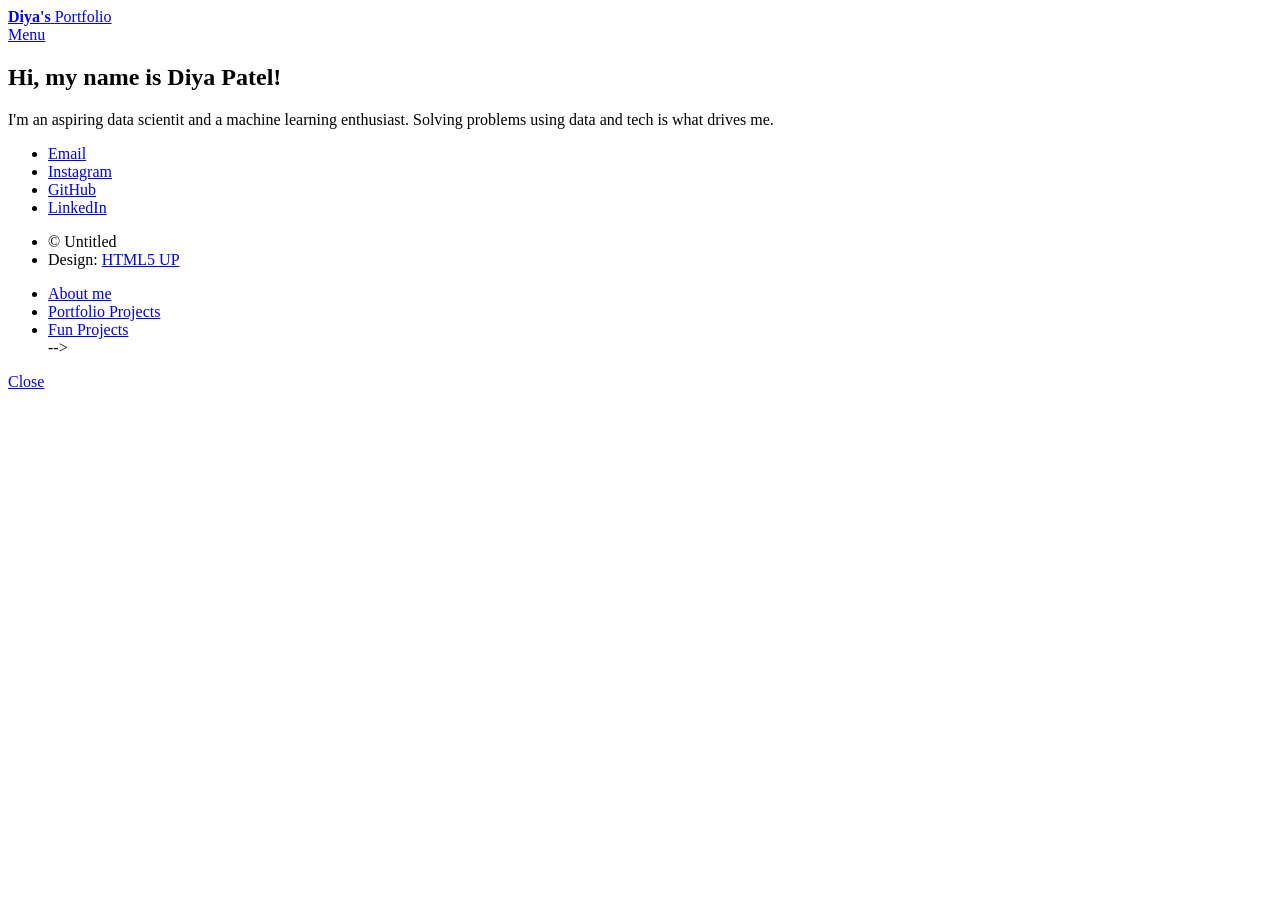
==== commit 3a1750c8: "added portfolio website files" ====
--- a/index.html
+++ b/index.html
@@ -3,10 +3,11 @@
 	Forty by HTML5 UP
 	html5up.net | @ajlkn
 	Free for personal and commercial use under the CCA 3.0 license (html5up.net/license)
+	Introduction page for my portfolio website
 -->
 <html>
 	<head>
-		<title>Diya's portfolio</title>
+		<title>Diya's Portfolio</title>
 		<meta charset="utf-8" />
 		<meta name="viewport" content="width=device-width, initial-scale=1, user-scalable=no" />
 		<link rel="stylesheet" href="assets/css/main.css" />
@@ -19,7 +20,7 @@
 
 				<!-- Header -->
 					<header id="header" class="alt">
-						<a href="index.html" class="logo"><strong></strong> <span></span></a>
+						<a href="index.html" class="logo"><strong>Diya's</strong> <span>Portfolio</span></a>
 						<nav>
 							<a href="#menu">Menu</a>
 						</nav>
@@ -28,43 +29,40 @@
 				<!-- Menu -->
 					<nav id="menu">
 						<ul class="links">
-							<li><a href="index.html">Home</a></li>
-							<li><a href="generic.html">Blogs</a></li>
-							<li><a href="https://github.com/diapatel">Github</a></li>
-							<li><a href="elements.html">Projects</a></li>
-							<li><a href="elements.html">Course certificates</a></li>
-							<li><a href="elements.html">LinkedIn</a></li>
-							<li><a href="elements.html">HackerRank</a></li>
-						</ul>
-						<ul class="actions stacked">
-						<!--	<li><a href="#" class="button primary fit">Get Started</a></li> 
-							<li><a href="#" class="button fit">Log In</a></li> -->
-						</ul>
+							<li><a href="index.html">About me</a></li>
+							<li><a href="landing.html">Portfolio Projects</a></li>
+							<li><a href="generic.html">Fun Projects</a></li>
+							<!-- <li><a href="elements.html">Elements</a></li>
+						<!-- </ul> -->
+						<!-- <ul class="actions stacked">
+							<li><a href="#" class="button primary fit">Get Started</a></li>
+							<li><a href="#" class="button fit">Log In</a></li>
+						</ul> --> -->
 					</nav>
 
 				<!-- Banner -->
 					<section id="banner" class="major">
 						<div class="inner">
 							<header class="major">
-								<h1> Hi, I am Diya Patel</h1>
+								<h1>Hi, my name is Diya Patel!</h1>
 							</header>
 							<div class="content">
-								<p>I am an aspiring data scientist and a machine learning enthusiast.</p>
-								<ul class="actions"> 
-							<!--		<li><a href="#one" class="button next scrolly">Get Started</a></li> -->
-								</ul>
+								<p>I'm an aspiring data scientit and a machine learning enthusiast. Solving problems using data and tech is what drives me.</p>
+								<!-- <ul class="actions">
+									<li><a href="#one" class="button next scrolly">Get Started</a></li>
+								</ul> -->
 							</div>
 						</div>
 					</section>
-
-				<!-- Main -->
-			<!--		<div id="main">
+ 
+			<!-- Main -->
+					<!-- <div id="main"> -->
 
 						<!-- One -->
-							<section id="one" class="tiles">
-					<!--			<article>
-									<span class="image">
-										<img src=C:\Users\Rakesh\OneDrive\Pictures\BvJbg8Z-inspirational-quote-wallpaper.jpg" alt="" />
+							<!-- <section id="one" class="tiles">
+								<article>
+									<span class="image">
+										<img src="images/pic01.jpg" alt="" />
 									</span>
 									<header class="major">
 										<h3><a href="landing.html" class="link">Aliquam</a></h3>
@@ -85,7 +83,7 @@
 										<img src="images/pic03.jpg" alt="" />
 									</span>
 									<header class="major">
-										<h3><a href="landing.html" class="https://medium.com/@diya.r.pateldpsv/perks-of-using-category-data-type-in-pandas-9f0ec62cf2f5">Magna</a></h3>
+										<h3><a href="landing.html" class="link">Magna</a></h3>
 										<p>Lorem etiam nullam</p>
 									</header>
 								</article>
@@ -115,11 +113,11 @@
 										<h3><a href="landing.html" class="link">Etiam</a></h3>
 										<p>Feugiat amet tempus</p>
 									</header>
-								</article> -->
-							</section> 
+								</article>
+							</section> -->
 
 						<!-- Two -->
-					<!--		<section id="two">
+							<!-- section id="two">
 								<div class="inner">
 									<header class="major">
 										<h2>Massa libero</h2>
@@ -129,12 +127,12 @@
 										<li><a href="landing.html" class="button next">Get Started</a></li>
 									</ul>
 								</div>
-							</section> -->
-
-					</div> 
-
+							</section>
+
+					</div>
+ -->
 				<!-- Contact -->
-			<!--		<section id="contact">
+					<!-- <section id="contact">
 						<div class="inner">
 							<section>
 								<form method="post" action="#">
@@ -184,19 +182,18 @@
 								</section>
 							</section>
 						</div>
-					</section> -->
-
+					</section> --> 
 				<!-- Footer -->
 					<footer id="footer">
-
+						<!-- <h2>Contact Me</h2> -->
 						<div class="inner">
-							<label for="name">Contact me</label>
 							<ul class="icons">
-								<li><a href="#" class="icon brands alt fa-twitter"><span class="label">Twitter</span></a></li>
-								<li><a href="#" class="icon brands alt fa-facebook-f"><span class="label">Facebook</span></a></li>
-								<li><a href="#" class="icon brands alt fa-instagram"><span class="label">Instagram</span></a></li>
-								<li><a href="#" class="icon brands alt fa-github"><span class="label">GitHub</span></a></li>
-								<li><a href="#" class="icon brands alt fa-linkedin-in"><span class="label">LinkedIn</span></a></li>
+								<!-- <li><a href="#" class="icon brands alt fa-twitter"><span class="label">Gmail</span></a></li> -->
+								<li><a href="mailto:pateldiya703@gmail.com" class="icon solid alt fa-envelope"><span class="label">Email</span></a></li>
+								<!-- <li><a href="#" class="icon brands alt fa-facebook-f"><span class="label">Facebook</span></a></li> -->
+								<li><a href="https://instagram.com/diyyaapatelll" class="icon brands alt fa-instagram"><span class="label">Instagram</span></a></li>
+								<li><a href="https://github.com/diapatel" class="icon brands alt fa-github"><span class="label">GitHub</span></a></li>
+								<li><a href="https://www.linkedin.com/in/diya-patel-6939872b3" class="icon brands alt fa-linkedin-in"><span class="label">LinkedIn</span></a></li>
 							</ul>
 							<ul class="copyright">
 								<li>&copy; Untitled</li><li>Design: <a href="https://html5up.net">HTML5 UP</a></li>
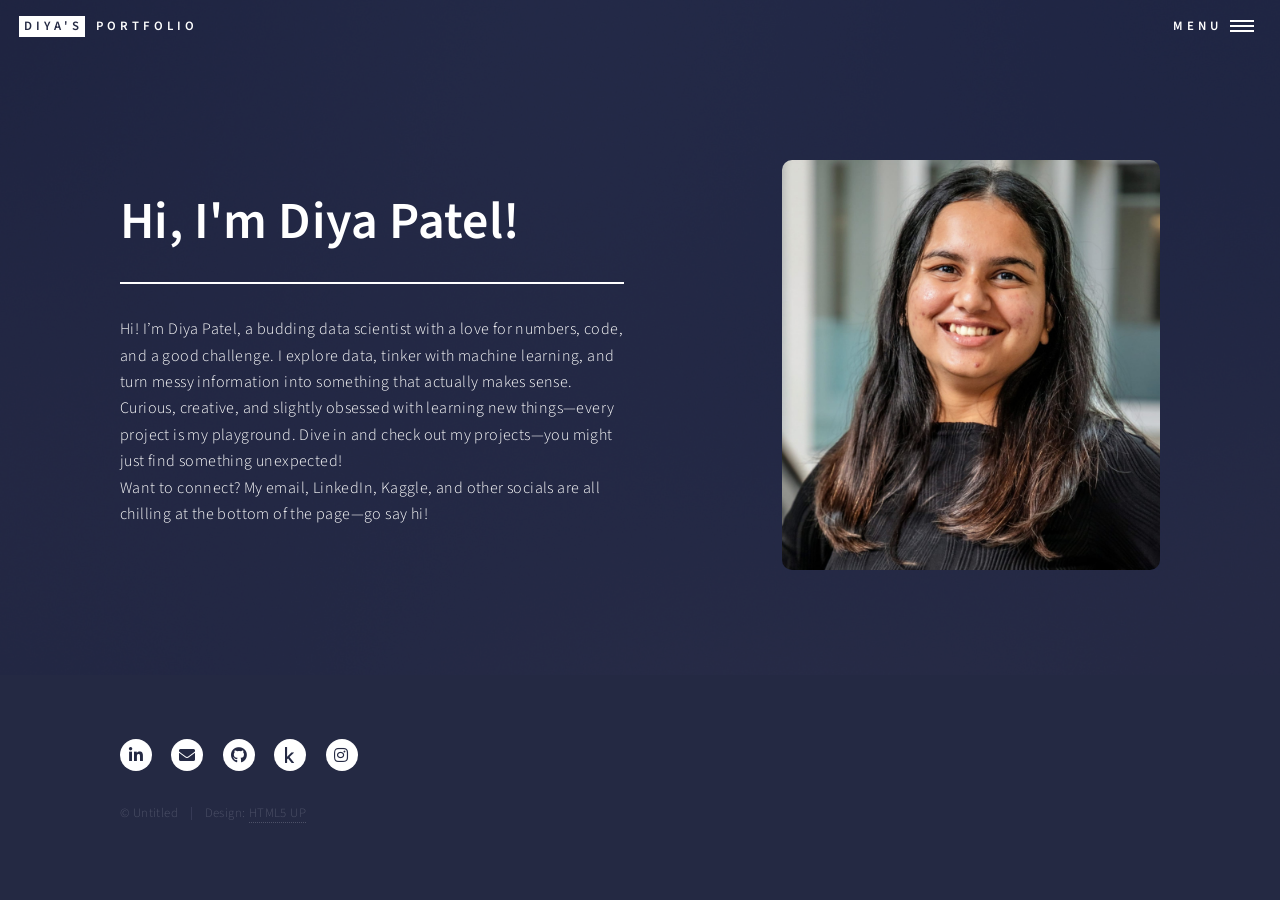
==== commit 08acbfa5: "modified website" ====
--- a/index.html
+++ b/index.html
@@ -32,26 +32,63 @@
 							<li><a href="index.html">About me</a></li>
 							<li><a href="landing.html">Portfolio Projects</a></li>
 							<li><a href="generic.html">Fun Projects</a></li>
-							<!-- <li><a href="elements.html">Elements</a></li>
-						<!-- </ul> -->
-						<!-- <ul class="actions stacked">
-							<li><a href="#" class="button primary fit">Get Started</a></li>
-							<li><a href="#" class="button fit">Log In</a></li>
-						</ul> --> -->
+							<!-- <li><a href="elements.html">Elements</a></li> -->
+						</ul>
 					</nav>
 
+
 				<!-- Banner -->
-					<section id="banner" class="major">
+					<!-- <section id="banner" class="major">
 						<div class="inner">
 							<header class="major">
-								<h1>Hi, my name is Diya Patel!</h1>
-							</header>
-							<div class="content">
-								<p>I'm an aspiring data scientit and a machine learning enthusiast. Solving problems using data and tech is what drives me.</p>
+								<h1>Hi, I'm Diya Patel!</h1>
+							</header> -->
+							<!-- <div class="content">
+								<p>I'm an aspiring data scientit and a machine learning enthusiast. Solving problems using data and tech is what drives me.</p> -->
 								<!-- <ul class="actions">
 									<li><a href="#one" class="button next scrolly">Get Started</a></li>
 								</ul> -->
-							</div>
+								<!-- <span class="image profile">
+							    <img src="images/profile_pic.jpg" alt="Diya Patel" />
+							    </span>
+							</div> -->
+							<!-- <div class="content banner-split"> -->
+						  <!-- LEFT: Text -->
+						  <!-- <div class="banner-text">
+						    <p>
+						      I'm an aspiring data scientist and a machine learning enthusiast.
+						      Solving problems using data and tech is what drives me.
+						    </p>
+						  </div> -->
+
+						  <!-- RIGHT: Image -->
+						  <!-- <div class="banner-photo">
+						    <span class="image profile">
+						      <img src="images/profile_pic.jpg" alt="Diya Patel" />
+						    </span>
+						  </div>
+						</div>
+ -->
+ 					<!-- Banner modified to add profile photo -->
+ 					<section id="banner" class="major">
+				    <div class="inner" style="display: flex; align-items: center; justify-content: space-between; gap: 2rem;">
+				        <!-- Left side: text -->
+				        <div class="banner-text" style="flex: 1;">
+				            <header class="major">
+				                <h1>Hi, I'm Diya Patel!</h1>
+				            </header>
+				            <p>Hi! I’m Diya Patel, a budding data scientist with a love for numbers, code, and a good challenge.
+							I explore data, tinker with machine learning, and turn messy information into something that actually makes sense.
+							Curious, creative, and slightly obsessed with learning new things—every project is my playground.
+							Dive in and check out my projects—you might just find something unexpected!<br>
+							Want to connect? My email, LinkedIn, Kaggle, and other socials are all chilling at the bottom of the page—go say hi!</p>
+				        </div>
+
+				        <!-- Right side: photo -->
+				        <div class="banner-image" style="flex: 1; text-align: right;">
+				            <img src="images/profile_pic.jpg" alt="Diya Patel" style="max-width: 75%; height: auto; border-radius: 10px;">
+				        </div>
+  						
 						</div>
 					</section>
  
@@ -189,11 +226,16 @@
 						<div class="inner">
 							<ul class="icons">
 								<!-- <li><a href="#" class="icon brands alt fa-twitter"><span class="label">Gmail</span></a></li> -->
+								<li><a href="https://www.linkedin.com/in/diya-patel-6939872b3" class="icon brands alt fa-linkedin-in"><span class="label">LinkedIn</span></a></li>
 								<li><a href="mailto:pateldiya703@gmail.com" class="icon solid alt fa-envelope"><span class="label">Email</span></a></li>
+								<li><a href="https://github.com/diapatel" class="icon brands alt fa-github"><span class="label">GitHub</span></a></li>
 								<!-- <li><a href="#" class="icon brands alt fa-facebook-f"><span class="label">Facebook</span></a></li> -->
+								<li><a href="https://www.kaggle.com/diyapatel02" class="icon brands alt fa-kaggle"><span class="label">Kaggle</span></a></li>
 								<li><a href="https://instagram.com/diyyaapatelll" class="icon brands alt fa-instagram"><span class="label">Instagram</span></a></li>
-								<li><a href="https://github.com/diapatel" class="icon brands alt fa-github"><span class="label">GitHub</span></a></li>
-								<li><a href="https://www.linkedin.com/in/diya-patel-6939872b3" class="icon brands alt fa-linkedin-in"><span class="label">LinkedIn</span></a></li>
+								
+
+								
+								
 							</ul>
 							<ul class="copyright">
 								<li>&copy; Untitled</li><li>Design: <a href="https://html5up.net">HTML5 UP</a></li>
--- a/assets/css/main.css
+++ b/assets/css/main.css
@@ -3949,4 +3949,53 @@
 			transform: none;
 			opacity: 1;
 			visibility: visible;
-		}+		}
+
+/* ===== Forty Banner: Text Left, Image Right ===== */
+
+/* Layout */
+#banner .content.banner-split {
+  display: flex;
+  align-items: center;
+  justify-content: space-between;
+  gap: 3rem;
+  text-align: left; /* override center */
+}
+
+/* Force left alignment (beats Forty defaults) */
+#banner .content.banner-split .banner-text {
+  flex: 1;
+  text-align: left !important;
+}
+
+/* Image block */
+#banner .content.banner-split .banner-photo {
+  flex-shrink: 0;
+}
+
+/* Profile image sizing */
+#banner .content.banner-split .image.profile {
+  width: 220px;
+}
+
+#banner .content.banner-split .image.profile img {
+  width: 100%;
+  height: auto;
+  border-radius: 50%;
+}
+
+/* Mobile behavior */
+@media screen and (max-width: 736px) {
+  #banner .content.banner-split {
+    flex-direction: column-reverse;
+    text-align: center;
+  }
+
+  #banner .content.banner-split .banner-text {
+    text-align: center !important;
+  }
+
+  #banner .content.banner-split .image.profile {
+    width: 160px;
+  }
+}
